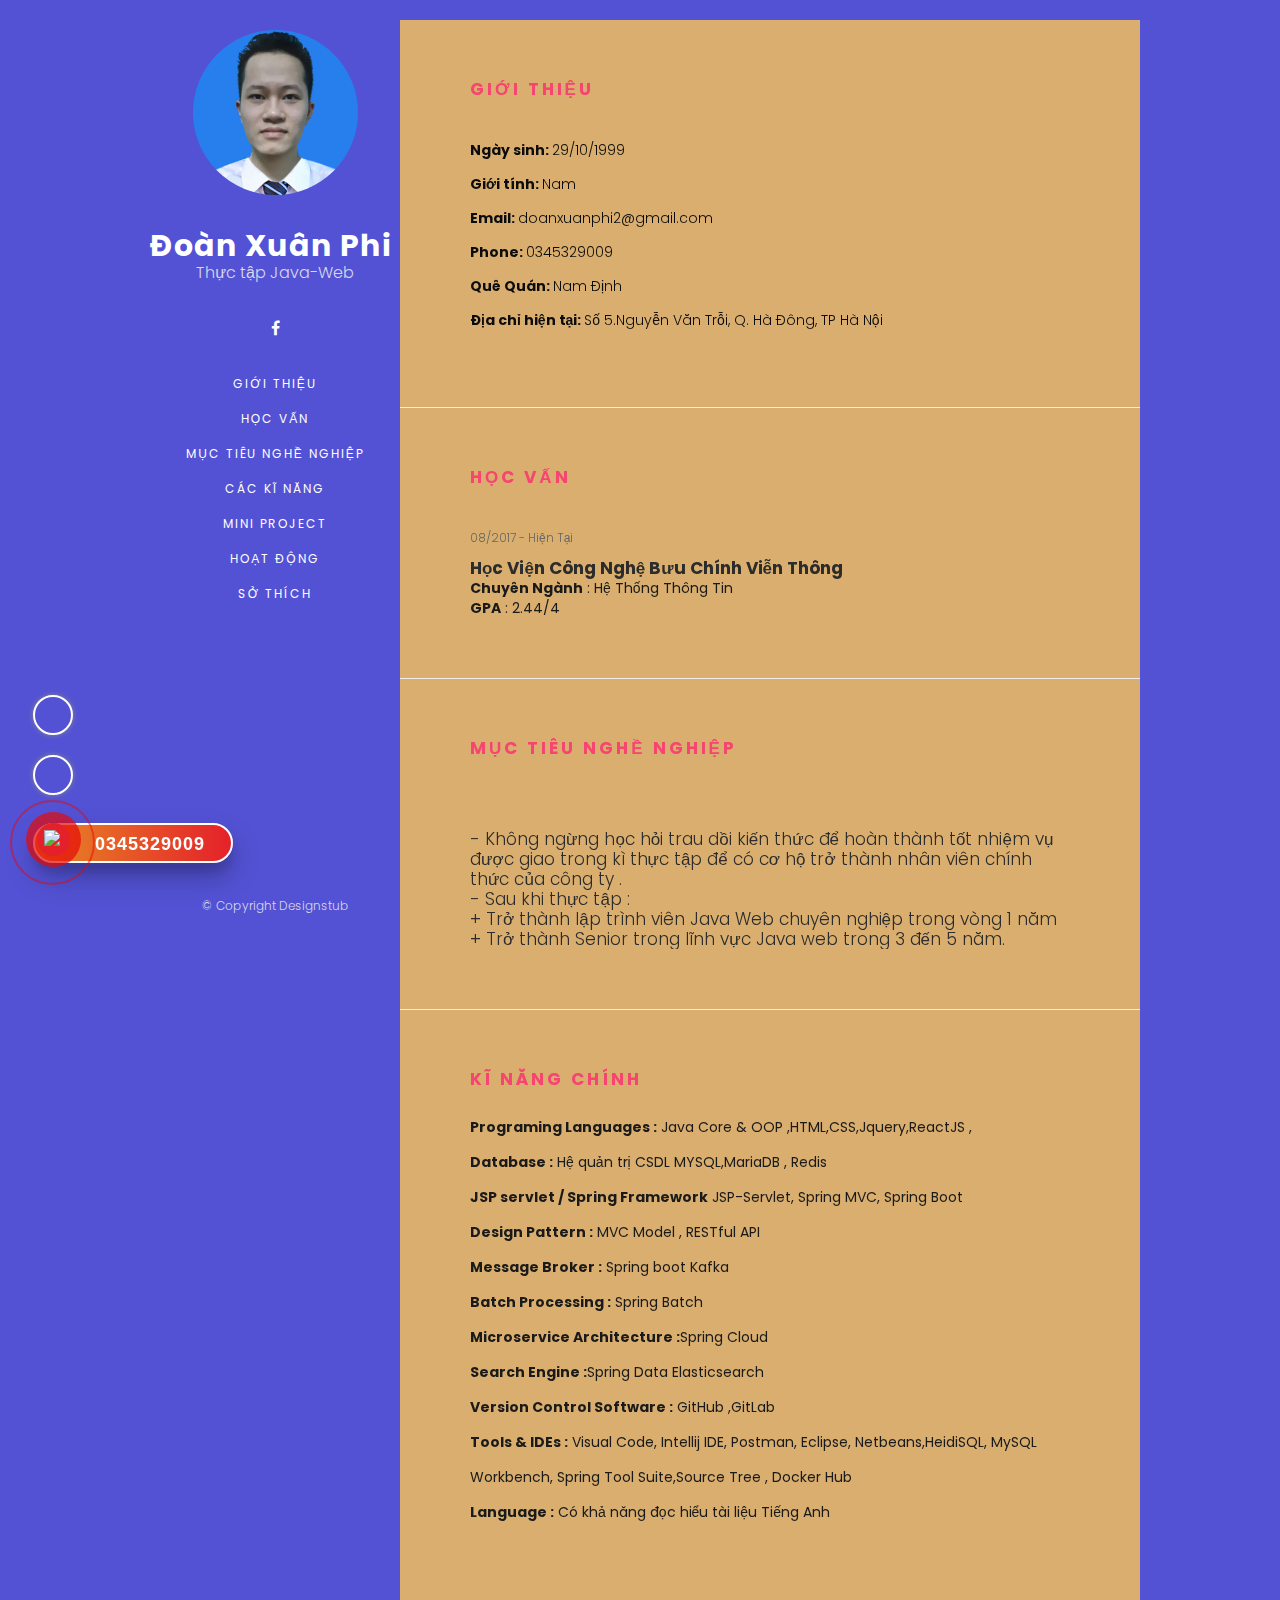
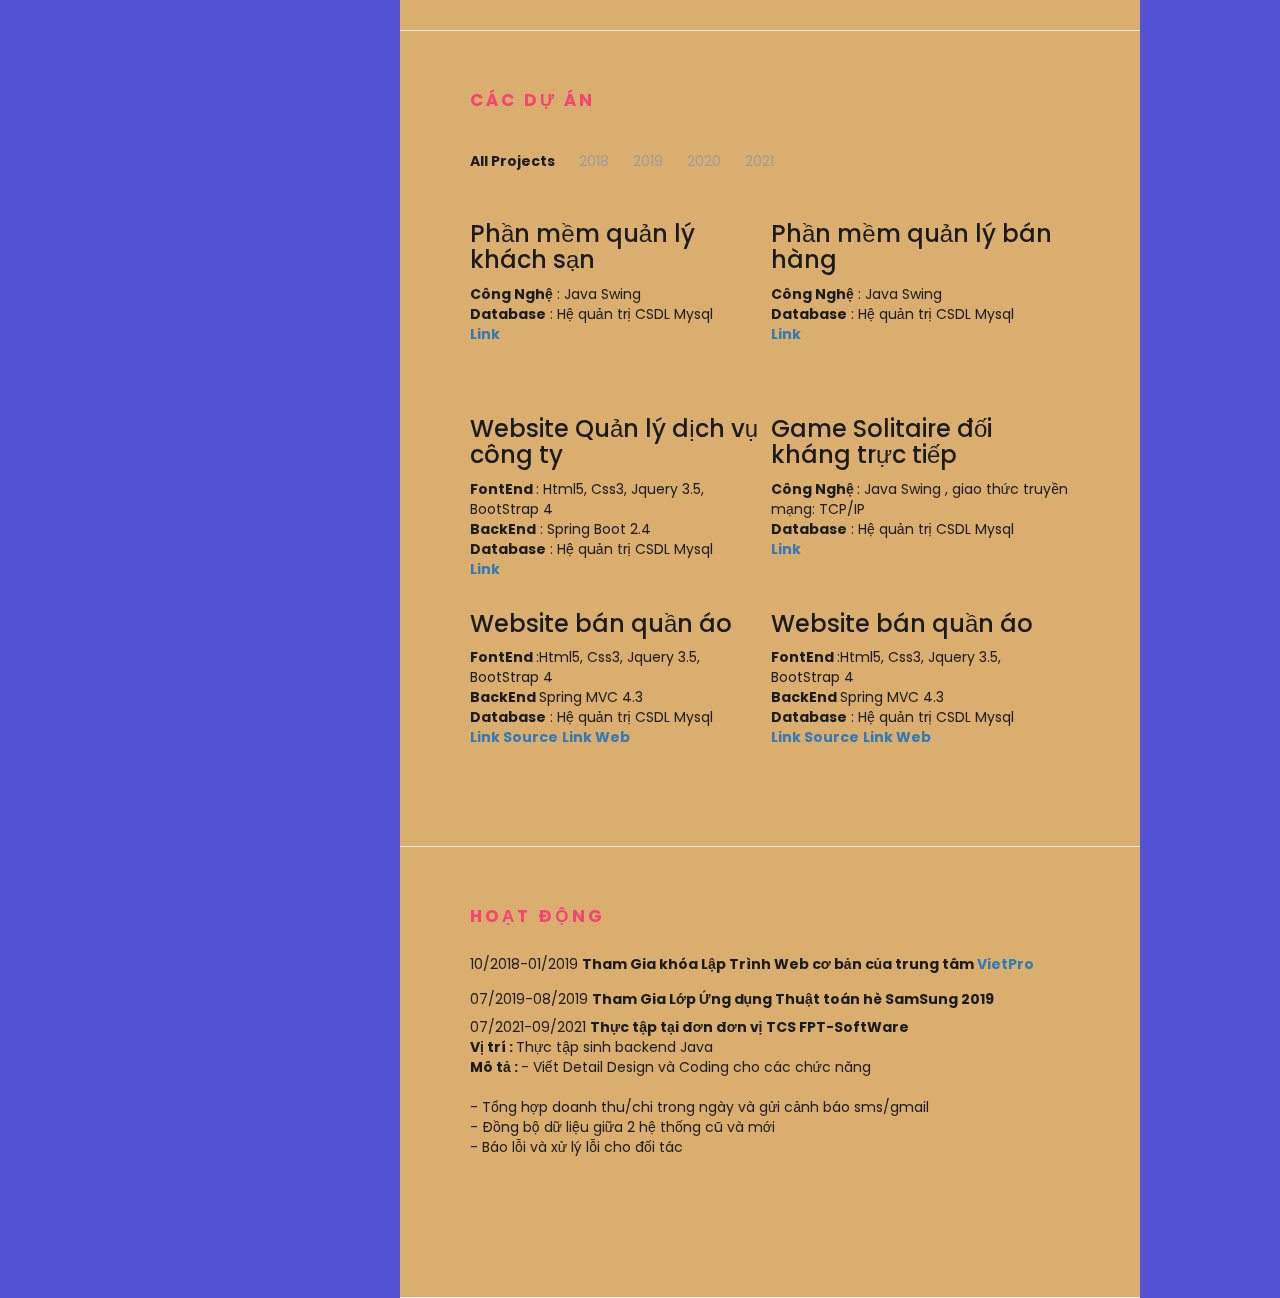
==== index.html @ a1283490 "update weight season" ====
<!DOCTYPE html>
<html lang="en-US">
<head>
	<meta http-equiv="Content-Type" content="text/html; charset=UTF-8">
	<title>Cv -Đoàn Xuân Phi</title>
	<meta name="description" content="Blvck - Personal vCard & Resume Template">
	<meta name="viewport" content="width=device-width, initial-scale=1, maximum-scale=1">

	<meta property="fb:app_id" content="2426291797400427" />


	<link rel="shortcut icon" type="image/x-icon" href="assets/images/favicon.png">

	<!-- STYLESHEETS -->
	<link rel="stylesheet" href="https://maxcdn.bootstrapcdn.com/bootstrap/4.0.0/css/bootstrap.min.css" integrity="sha384-Gn5384xqQ1aoWXA+058RXPxPg6fy4IWvTNh0E263XmFcJlSAwiGgFAW/dAiS6JXm" crossorigin="anonymous">
	<link rel="stylesheet" href="assets/bootstrap/css/bootstrap.min.css" type="text/css" media="all">
	<link rel="stylesheet" href="assets/css/owl.carousel.css" type="text/css" media="all">
	<link rel="stylesheet" href="assets/css/owl.theme.css" type="text/css" media="all">
	<link rel="stylesheet" href="assets/css/font-awesome.min.css" type="text/css" media="all">
	<link rel="stylesheet" href="assets/css/magnific-popup.css" type="text/css" media="all">
	<link rel="stylesheet" href="assets/css/style.css" type="text/css" media="all">


	

	<!-- GOOGLE FONTS -->
	<link href="https://fonts.googleapis.com/css?family=Poppins:400,500,600,700,800" rel="stylesheet">
	
<!-- Global site tag (gtag.js) - Google Analytics -->
<script async src="https://www.googletagmanager.com/gtag/js?id=G-ML5NJL0M3V"></script>
<script>
  window.dataLayer = window.dataLayer || [];
  function gtag(){dataLayer.push(arguments);}
  gtag('js', new Date());

  gtag('config', 'G-ML5NJL0M3V');
</script>


</head>
<body >
<!-- fb-cmt -->
<div id="fb-root"></div>
<script async defer crossorigin="anonymous" src="https://connect.facebook.net/vi_VN/sdk.js#xfbml=1&version=v10.0&appId=2426291797400427&autoLogAppEvents=1" nonce="NcSbQXA6"></script>

	<!-- Preloader -->
	<div class="preloader-outer">
		<div class="preloader">
			<div class="lines">
				<div class="line line-1"></div>
				<div class="line line-2"></div>
				<div class="line line-3"></div>
			</div>

			<div class="loading-text">- Loading...... -</div>
		</div>
	</div>
	<!-- Preloader end -->

	 <div id="particles-js" ></div> 
	<script src="https://res.cloudinary.com/dxfq3iotg/raw/upload/v1561436720/particles.js"></script>
		<script src="https://res.cloudinary.com/dxfq3iotg/raw/upload/v1561436735/app.js"></script>
		<!-- Main Wrapper -->
		<main  class="wrapper">
			
			<!-- Header -->
			<header class="header pull-left">

				<!-- Mobile menu -->
				<div class="mobile-bar visible-sm visible-xs">
					<div class="hamburger-menu">
						<div class="bar"></div>	
					</div>
				</div>
				<!-- Mobile menu end -->
				<a href="assets/images/anh34.jpg" class="work-image">
					<div class="avatar">
						<img id = "tooltip-1" title = "Click view Img " src="assets/images/anh34.jpg" alt="avatar">
					</div>
				</a>

				<div class="name">
					<h1>Đoàn Xuân Phi</h1>
					<span>Thực tập Java-Web</span>
				</div>

				<!-- Social Icons -->
				<div class="social-icons">
					<ul>
						<li><a href="https://www.facebook.com/profile.php?id=100004545765750"><i class="fa fa-facebook" aria-hidden="true" id = "tooltip-2" title = "Kết nối FaceBook "></i></a></li>
				<!-- <li><a href="#"><i class="fa fa-twitter" aria-hidden="true"></i></a></li>
				<li><a href="#"><i class="fa fa-dribbble" aria-hidden="true"></i></a></li>
				<li><a href="#"><i class="fa fa-behance" aria-hidden="true"></i></a></li>
				<li><a href="#"><i class="fa fa-flickr" aria-hidden="true"></i></a></li> -->
			</ul>
		</div>
		<!-- Social Icons end -->

		<!-- Navigation bar -->
		<nav class="main-nav">
			<ul class="navigation">
				
				<li><a href="#about">Giới Thiệu</a></li>
				<li><a href="#experience">Học Vấn</a></li>
				<li><a href="#education">Mục Tiêu Nghề Nghiệp</a></li>
				
				<li><a href="#skill">Các Kĩ năng</a></li>
				<li><a href="#works">Mini Project</a></li>
				<li><a href="#activity">Hoạt động</a></li>
				<li><a href="#favorite">Sở Thích</a></li>
				
			</ul>
		</nav>
		<!-- Navigation bar end -->

		<!-- Footer Copyright -->
		<div class="copyright">
			<span>© Copyright Designstub</span>
		</div>
		<!-- Footer Copyright end -->

	</header>
	<!-- Header end -->

	<!-- Main Content -->
	<div class="main-content pull-right">

		
		<!-- Section About -->
		<section id="about" class="about">

			<div class="section-header">
				<h2>Giới Thiệu</h2>
				<!-- <a href="#" class="resume-download" data-toggle="tooltip" data-placement="bottom" title="Download">
					<i class="fa fa-download" aria-hidden="true"> </i>  Download Resume
				</a> -->
			</div>

			<!-- Intro -->
			<div class="intro">
				
				<ul class="info">
					<li><strong>Ngày sinh: </strong> 29/10/1999</li>
					<li><strong>Giới tính: </strong> Nam</li>
					<li><strong>Email: </strong> doanxuanphi2@gmail.com</li>
					<li><strong>Phone: </strong>0345329009</li>
					<li><strong>Quê Quán: </strong>Nam Định</li>
					<li><strong>Địa chỉ hiện tại: </strong>Số 5.Nguyễn Văn Trỗi, Q. Hà Đông, TP Hà Nội</li>
				</ul>

				

			</div>
			
			<!-- Skills end -->
		</section>
		<!-- Section About end -->

		

		<!-- Section Resume -->
		<section id="experience" class="resume">
			
			<div class="section-header">
				<h2>Học Vấn</h2>
				
			</div>

			<div class="row">

				
				
				<div class="col-md-12 col-sm-12 col-xs-12">
					<div class="top-item resume-item">
						<p><span>08/2017 - Hiện Tại</span>
							<b>Học Viện Công Nghệ Bưu Chính Viễn Thông</b> 
						</p>
						<strong>Chuyên Ngành</strong>  : Hệ Thống Thông Tin
						<br>
						<strong>GPA</strong>  : 2.44/4
					</div>
				</div>
				
				

				
				
			</div>

		</section>
		<!-- Section Resume end -->
		
		
		
		<!-- Section Resume -->
		<section id="education" class="resume">
			
			<div class="section-header">
				<h2>MỤC TIÊU NGHỀ NGHIỆP</h2>
				
			</div>

			<div class="row">

				
				
				
				<div class="col-md-12 col-sm-12 col-xs-12 ">
					<div class="resume-item">
								<!-- <h2>Master Degree Of Design</h2>
									<span>JANUARY, 2001</span> -->
									<p>
										- Không ngừng học hỏi trau dồi kiến thức để hoàn thành tốt nhiệm vụ được giao trong kì thực tập để có cơ hộ trở thành nhân viên chính thức của công ty .<br>
										- Sau khi thực tập : <br>
										+ Trở thành lập trình viên Java Web chuyên nghiệp trong vòng 1 năm<br>
									+ Trở thành Senior trong lĩnh vực Java web trong 3 đến 5 năm.</p>
								</div>
							</div>
							
							

							<!-- Page 1 End -->

							
							

						</div>

					</section>
					<!-- Section Resume end -->
					
					<!-- SecTion Skill-->
					<!-- -->
					<section id="skill">
						<div class="section-header">
							<h2>Kĩ năng Chính </h2>
							<div class="ski">
								<strong>Programing Languages :</strong> Java Core & OOP ,HTML,CSS,Jquery,ReactJS , <br>
								<strong>Database :</strong> Hệ quản trị CSDL MYSQL,MariaDB , Redis <br>

								<strong>JSP servlet / Spring Framework</strong> JSP-Servlet, Spring MVC, Spring Boot   <br>
								<strong>Design Pattern :</strong>  MVC Model , RESTful API  <br>
								<strong>Message Broker :</strong>	Spring boot Kafka <br>
								<strong>Batch Processing :</strong>	Spring Batch <br>
								<strong>Microservice Architecture :</strong>Spring Cloud <br>
								<strong>Search Engine :</strong>Spring Data Elasticsearch  <br>
								<strong>Version Control Software :</strong>	GitHub ,GitLab <br>
								<strong> Tools & IDEs :</strong> Visual Code, Intellij IDE, Postman, Eclipse, Netbeans,HeidiSQL, MySQL Workbench, Spring Tool Suite,Source Tree , Docker Hub <br>
								
								<strong> Language :</strong> Có khả năng đọc hiểu tài liệu Tiếng Anh
							</div>
						</div>
						
					</section>
					
					<!-- end Section Skill -->


					<!-- Section Works -->
					<section id="works" class="works clearfix">
						
						<div class="section-header">
							<h2>Các dự án </h2>
						</div>

						<!-- Control -->
						<div class="control">
							<ul>
								<li class="active"><a class="filter" data-filter="all">All Projects</a></li>
								<li><a class="filter" data-filter="1">2018</a></li>
								<li><a class="filter" data-filter="2">2019</a></li>
								<li><a class="filter" data-filter="3">2020</a></li>
								<li><a class="filter" data-filter="4">2021</a></li>
							</ul>
						</div>

						<!-- Items Outer -->
					<div class="item-outer row clearfix" id="accordion">
							<div class="col-md-6 col-sm-6 col-xs-12 filtr-item" data-category="1" data-sort="value">
								<div class="item">
									
									<h3 data-toggle="collapse" data-target="#collapseOne" aria-expanded="true" aria-controls="collapseOne">Phần mềm quản lý khách sạn</h3>
									

									<div id="collapseOne" class="collapse show" aria-labelledby="headingOne" data-parent="#accordion">
										
										<div class="workDes">
											<strong> Công Nghệ</strong> : Java Swing <br>
											<strong>Database</strong> : Hệ quản trị CSDL Mysql <br>
											<strong><a href="https://github.com/xuanphi99/pmQuanLyKhachSan.git">Link</a></strong>
										</div>

									</div>
									

								</div>
							</div>
							
							<div class="col-md-6 col-sm-6 col-xs-12 filtr-item" data-category="2" data-sort="value">
								<div class="item">
									
									<h3 data-toggle="collapse" data-target="#collapseTwo" aria-expanded="true" aria-controls="collapseTwo">Phần mềm quản lý bán hàng</h3>
									
									<div id="collapseTwo" class="collapse show" aria-labelledby="headingTwo" data-parent="#accordion">
										
										<div class="workDes">
											<strong> Công Nghệ</strong> : Java Swing <br>
											<strong>Database</strong> : Hệ quản trị CSDL Mysql <br>
											<strong><a href="https://github.com/xuanphi99/PmQlyBanHang.git">Link</a></strong>
										</div>

									</div>	
									
								</div>
							</div>

							<div class="col-md-6 col-sm-6 col-xs-12 filtr-item" data-category="3" data-sort="value">
								<div class="item">
									
									<h3 data-toggle="collapse" data-target="#collapseThree" aria-expanded="true" aria-controls="collapseThree">Website Quản lý dịch vụ công ty</h3>
									
									<div id="collapseThree" class="collapse show" aria-labelledby="headingThree" data-parent="#accordion">
										
										<div class="workDes">
											<strong> FontEnd </strong> : Html5, Css3, Jquery 3.5, BootStrap 4 <br>
											<strong>BackEnd</strong> : Spring Boot 2.4 <br>
											<strong>Database</strong> : Hệ quản trị CSDL Mysql <br>

											<strong><a href="https://github.com/xuanphi99/quanLyDichVuCongTy.git">Link</a></strong>
										</div>

									</div>	



									
								</div>
							</div>

							
							
							<div class="col-md-6 col-sm-6 col-xs-12 filtr-item" data-category="2" data-sort="value">
								<div class="item">
									
									<h3 data-toggle="collapse" data-target="#collapseFour" aria-expanded="true" aria-controls="collapseFour">Game Solitaire đối kháng trực tiếp</h3>
									
									<div id="collapseFour" class="collapse show" aria-labelledby="headingFour" data-parent="#accordion">
										
										<div class="workDes">
											<strong> Công Nghệ </strong> : Java Swing , giao thức truyền mạng: TCP/IP <br>
											
											<strong>Database</strong> : Hệ quản trị CSDL Mysql <br>

											<strong><a href="https://github.com/xuanphi99/Game-Solitaire-use-TCP-IP-Protocol.git">Link</a></strong>
										</div>

									</div>	

								</div>
							</div>

							<div class="col-md-6 col-sm-6 col-xs-12 filtr-item" data-category="3" data-sort="value">
								<div class="item">
				
									<h3 data-toggle="collapse" data-target="#collapseFive" aria-expanded="true" aria-controls="collapseFive">Website bán quần áo</h2>
										

										<div id="collapseFive" class="collapse show" aria-labelledby="headingFive" data-parent="#accordion">
											
											<div class="workDes">
												<strong> FontEnd  </strong> :Html5, Css3, Jquery 3.5, BootStrap 4  <br>
												<strong> BackEnd   </strong> Spring MVC 4.3 <br>
												
												<strong>Database</strong> : Hệ quản trị CSDL Mysql <br>

												<strong><a href="https://github.com/xuanphi99/shopBanQuanAo.git">Link Source</a></strong>
												<strong><a href="https://shopmini-demo.herokuapp.com/">Link Web</a></strong>
											</div>

										</div>	

									</div>
								</div>


								<!-- Test -->			
								
							<div class="col-md-6 col-sm-6 col-xs-12 filtr-item" data-category="4" data-sort="value">
								<div class="item">
				
									<h3 data-toggle="collapse" data-target="#collapseFive" aria-expanded="true" aria-controls="collapseFive">Website bán quần áo</h2>
										

										<div id="collapseFive" class="collapse show" aria-labelledby="headingFive" data-parent="#accordion">
											
											<div class="workDes">
												<strong> FontEnd  </strong> :Html5, Css3, Jquery 3.5, BootStrap 4  <br>
												<strong> BackEnd   </strong> Spring MVC 4.3 <br>
												
												<strong>Database</strong> : Hệ quản trị CSDL Mysql <br>

												<strong><a href="https://github.com/xuanphi99/shopBanQuanAo.git">Link Source</a></strong>
												<strong><a href="https://shopmini-demo.herokuapp.com/">Link Web</a></strong>
											</div>

										</div>	

									</div>
								</div>		



					</div>		

							
						</section>
						<!-- Section Works end -->


						<!-- SecTion activity-->
						<!-- -->
						<section id="activity">
							<div class="section-header">
								<h2>Hoạt Động </h2> <br>
								<div class="ski">
									<span> 10/2018-01/2019</span> 
									<strong> Tham Gia khóa Lập Trình Web cơ bản của trung tâm <a href="https://vietpro.edu.vn/hoc-php-lap-trinh-php">VietPro</a>  </strong> <br>
									<span> 07/2019-08/2019</span> 
									<strong> Tham Gia Lớp Ứng dụng  Thuật toán hè SamSung 2019    </strong>
								</div>	
								<span> 07/2021-09/2021</span> 
								<strong> Thực tập tại đơn đơn vị TCS FPT-SoftWare   </strong> <br>
								<span>  <strong>Vị trí : </strong> Thực tập sinh backend Java</span> <br>
								<span> 
								 <strong>Mô tả : </strong>
								  - Viết Detail Design và Coding cho các chức năng <br> <br>	
								  - Tổng hợp doanh thu/chi trong ngày và gửi cảnh báo sms/gmail <br> 
								  - Đồng bộ dữ liệu giữa 2 hệ thống cũ và mới <br> 
								  - Báo lỗi và xử lý lỗi cho đối tác  <br> 
								   <br>
								</span> <br> 
								</div>
								
							</div>
							
						</section>
						
						<!-- end Section actity -->


						


						<!-- SecTion favorite-->
						<!-- -->
						<section id="favorite">
							<div class="section-header">
								<h2>Sở thích </h2> <br>
								<div class="ski">
									Chơi đá bóng <br>
									Chơi Cờ vua
									
								</div>
								<br>
								<div class="comment-fb ">
									<h2>Comment</h2>
								<!-- <div class="fb-like" data-href="https://xuanphi99.github.io/" data-width="300" data-layout="standard" data-action="recommend" data-size="large" data-share="true"></div> -->


								
							<div class="fb-comments" data-href="https://xuanphi99.github.io/" data-width="560" data-numposts="5"></div>



							</div>

<!-- 
							<div class="fb-dn">
								<h2>dang nhap</h2>
								<div class="fb-login-button" data-width="200" data-size="medium" data-button-type="login_with" data-layout="rounded" data-auto-logout-link="true" data-use-continue-as="true"></div>



							</div> -->

							</section>
							
							<!-- end Section favorite -->

							

					


						

					</div>
					<!-- Main Content end -->

					


					<div class="hotline-phone-ring-wrap">		
						<div class="hotline-phone-ring">
							<div class="hotline-phone-ring-circle"></div>
							<div class="hotline-phone-ring-circle-fill"></div>
							<div class="hotline-phone-ring-img-circle"> <a href="tel:0345329009" class="pps-btn-img"> <img src="https://netweb.vn/img/hotline/icon.png" alt="so dien thoai" width="50"> </a></div>
						</div>		
						<div class="hotline-bar"> 
							<a href="tel:0345329009"> <span class="text-hotline">0345329009</span> </a>
						</div>			 
						
					</div>



					<div class="float-icon-hotline">			
						<ul class ="left-icon hotline">
							<li class="hotline_float_icon"><a target="_blank" rel="nofollow" id="messengerButton" href="https://zalo.me/0345329009"><i class="fa fa-zalo animated infinite tada"></i><span>Zalo</span></a></li>
							<li class="hotline_float_icon"><a target="_blank" rel="nofollow" id="messengerButton" href="https://www.messenger.com/t/100004545765750"><i class="fa fa-messenger animated infinite tada"></i><span>Facebook</span></a></li>
						</ul>		
					</div>


				</main> 
				<!-- Main Wrapper end -->

				<div class="icon-scroll-top" >BackToTop</div>






				<!-- SCRIPTS -->

				<script src="https://code.jquery.com/jquery-3.2.1.slim.min.js" integrity="sha384-KJ3o2DKtIkvYIK3UENzmM7KCkRr/rE9/Qpg6aAZGJwFDMVNA/GpGFF93hXpG5KkN" crossorigin="anonymous"></script>
				<script src="https://cdnjs.cloudflare.com/ajax/libs/popper.js/1.12.9/umd/popper.min.js" integrity="sha384-ApNbgh9B+Y1QKtv3Rn7W3mgPxhU9K/ScQsAP7hUibX39j7fakFPskvXusvfa0b4Q" crossorigin="anonymous"></script>
				<script src="https://maxcdn.bootstrapcdn.com/bootstrap/4.0.0/js/bootstrap.min.js" integrity="sha384-JZR6Spejh4U02d8jOt6vLEHfe/JQGiRRSQQxSfFWpi1MquVdAyjUar5+76PVCmYl" crossorigin="anonymous"></script>
				


				<script type="text/javascript" src="assets/js/jquery-1.12.3.min.js"></script>
				<script type="text/javascript" src="assets/js/jquery.onepage-scroll.min.js"></script>
				<script type="text/javascript" src="assets/js/jquery.easing.min.js"></script>
				<script type="text/javascript" src="assets/js/jquery.backstretch.min.js"></script>
				<script type="text/javascript" src="assets/js/jquery.filterizr.js"></script>
				<script type="text/javascript" src="assets/js/jquery.magnific-popup.min.js"></script>
				<script type="text/javascript" src="assets/bootstrap/js/bootstrap.min.js"></script>
				<script type="text/javascript" src="assets/js/owl.carousel.min.js"></script>
				<script type="text/javascript" src="assets/js/custom.js"></script>
				<script type="text/javascript" src="assets/js/smoothscroll.min.js"></script>



			</body>
			</html>
---- assets/css/style.css ----
/*
Template Name: Blvck - Personal vCard & Resume Template
Version: 1.0
Author: PxlSolutions
Author URI: http://themeforest.net/user/pxlsolutions
Description: CV, Resume, vCard HTML Template

[TABLE OF CONTENTS]

01. Global Styles
02. Preloader
03. Layout
04. Header
05. Main Content
08. Section Resume
09. Section Works
10. Section Testimonials
11. Section Blog
12. Section Customers
13. Section Contact
14. Other Elements
15. Responsive
*/
/*-----------------------------------------------------------------*/
/*                      GLOBAL STYLES                              */
/*-----------------------------------------------------------------*/

@import url('https://fonts.googleapis.com/css2?family=Quicksand:wght@500&display=swap');
div#particles-js {
    width: 100%;
    height: 100%;
    background-size: cover;
    background-position: 50% 50%;
    background-repeat: no-repeat;
    position: fixed;
    overflow: hidden;
}


body {
    color: #1a1a1a;
    background-color: #5352d4;
    font-family: 'Poppins', sans-serif;
    overflow-x: hidden;
}

.icon-scroll-top {
    bottom: 0px;
    position: fixed;
    right: 0px;
    /* background: #8854cc; */
    width: 123px;
    color: wheat;
    font-weight: bold;
    font-size: 18px;
    margin-bottom: 20px;
    margin-right: 20px;
    padding: 10px;
    border-radius: 50%;
}

.icon-scroll-top:hover {
    color: #060606;
    cursor: pointer;
    font-weight: bold;
    background: transparent;
}

h1,h2,h3,h4,h5,h6 {
    font-family: 'Poppins', sans-serif;
}

h3.collapsed:hover {
    cursor: pointer;
    color: #e27d35e3;
}

img {
    max-width: 100%;
    height: auto;
}

ul {
    padding-left: 15px;
}

li {
    padding: 0 0 10px;
}

/*-----------------------------------------------------------------*/
/*                      PRELOADER                                  */
/*-----------------------------------------------------------------*/
.preloader-outer {
    position: fixed;
    top: 0;
    left: 0;
    height: 100%;
    width: 100%;
    background: #0C0C0C;
    z-index: 6;
    overflow: hidden;
}

.preloader {
    position: absolute;
    top: 50%;
    left: 50%;
    width: 80px;
    height: 60px;
    margin: -30px 0 0 -40px;
}

.preloader .lines {
    width: 80px;
    height: 40px;
    position: absolute;
}

.preloader .lines .line {
    width: 80px;
    height: 1px;
    background-color: #fff;
    position: absolute;
    clip: rect(0,0,20px,0);
}

.preloader .lines .line.line-1 {
    top: 0;
    animation: slide 2s ease 0.1s infinite;
}

.preloader .lines .line.line-2 {
    top: 15px;
    animation: slide 2s ease .25s infinite;
}

.preloader .lines .line.line-3 {
    top: 30px;
    animation: slide 2s ease .5s infinite;
}

.preloader .loading-text {
    position: absolute;
    top: 50px;
    text-align: center;
    width: 100%;
    color: #fff;
    font-size: 14px;
    font-family: 'Poppins', sans-serif;
    letter-spacing: 1px;
    line-height: 10px;
    height: 10px;
    text-transform: uppercase;
}

@keyframes slide {
    0% {
        clip: rect(0,0,20px,0);
    }

    30% {
        clip: rect(0,80px,20px,0);
    }

    50% {
        clip: rect(0,80px,20px,0);
    }

    80% {
        clip: rect(0,80px,20px,80px);
    }

    100% {
        clip: rect(0,80px,20px,80px);
    }
}

@keyframes fade {
    0% {
        opacity: 1;
    }

    50% {
        opacity: 0;
    }

    100% {
        opacity: 1;
    }
}

/*-----------------------------------------------------------------*/
/*                      LAYOUT                                     */
/*-----------------------------------------------------------------*/
.wrapper {
    width: 1000px;
    margin: 0 auto;
}

/*-----------------------------------------------------------------*/
/*                      HEADER                                     */
/*-----------------------------------------------------------------*/
.header {
    background: #5352d4;
    position: fixed;
    height: 100%;
    width: 260px;
    padding-left: 10px;
    padding-top: 10px;
    z-index: 5;
}

.header .avatar {
    overflow: hidden;
    width: 165px;
    height: 165px;
    margin: auto;
    -webkit-border-radius: 50%;
    -moz-border-radius: 50%;
    -ms-border-radius: 50%;
    border-radius: 50%;
}

.header .avatar img {
    width: 100%;
}

.header .name {
    margin: 34px 0;
}

.header .name h1 {
    font-family: 'Poppins', sans-serif;
    font-size: 30px;
    font-weight: 700;
    color: #FFF;
    letter-spacing: 1px;
    margin: 0 0 5px;
    margin: auto;
}

.header .name span {
    color: #d8d8e9;
    font-family: 'Poppins', sans-serif;
    font-size: 16px;
    text-align: center;
    display: block;
    font-weight: 300;
}
/* === Social Icons === */
.header .social-icons {
    margin: 0 0 34px;
    text-align: center;
}

.header .social-icons ul {
    list-style: none;
    margin: 0;
    padding: 0;
}

.header .social-icons ul li {
    display: inline-block;
    padding: 0 20px 0 0;
}

.header .social-icons ul li a {
    color: #FFF;
}

.header .social-icons ul li a i {
    font-size: 16px;
}

.header .social-icons ul li:last-child {
    padding-right: 0;
}
/* === Navigation === */
.header .main-nav ul {
    list-style: none;
    padding: 0;
    text-align: center;
    margin: 0;
}

.header .main-nav ul li {
    padding-bottom: 15px;
}

.header .main-nav ul li.current {
    color: #ff0000bf!important;
}

.header .main-nav ul li a {
    color: #fff;
    font-family: 'Poppins', sans-serif;
    font-size: 12px;
    font-weight: 400;
    letter-spacing: 2px;
    text-transform: uppercase;
    position: relative;
    -webkit-transition: all .3s ease-in-out;
    -moz-transition: all .3s ease-in-out;
    -o-transition: all .3s ease-in-out;
    transition: all .3s ease-in-out;
}

.header .main-nav ul li a:hover {
    color: #c72929d9!important;
    transition: 0.1s;
}

.header .main-nav ul li a:hover,.header .main-nav ul li a:focus {
    color: #FFF;
    text-decoration: none;
}



/* === Copyright === */
.header .copyright {
  position: absolute;
    bottom: 5px;
    left: 24%;
}

.header .copyright span {
    color: #d8d8e9;
    font-family: 'Poppins', sans-serif;
    font-size: 12px;
    font-weight: 300;
}

/* === Mobile Menu Bar === */
.header .mobile-bar {
    background: rgba(12,12,12,0.75);
    color: #FFF;
    height: 60px;
    right: -59px;
    position: absolute;
    width: 60px;
    z-index: 3;
}

.header .hamburger-menu {
    position: absolute;
    top: 0;
    left: 15px;
    bottom: 0;
    margin: auto;
    width: 30px;
    height: 55px;
    cursor: pointer;
}

.header .bar,.header .bar:after,.header .bar:before {
    width: 30px;
    height: 3px;
}

.header .bar {
    position: relative;
    transform: translateY(25px);
    background: #fff;
    transition: all 0 300ms;
}

.header .bar.animate {
    background: rgba(255,255,255,0);
}

.header .bar:before {
    content: "";
    position: absolute;
    left: 0;
    bottom: 10px;
    background: #fff;
    transition: bottom 300ms 300ms cubic-bezier(0.23,1,0.32,1),transform 300ms cubic-bezier(0.23,1,0.32,1);
}

.header .bar:after {
    content: "";
    position: absolute;
    left: 0;
    top: 10px;
    background: #fff;
    transition: top 300ms 300ms cubic-bezier(0.23,1,0.32,1),transform 300ms cubic-bezier(0.23,1,0.32,1);
}

.header .bar.animate:after {
    top: 0;
    transform: rotate(45deg);
    transition: top 300ms cubic-bezier(0.23,1,0.32,1),transform 300ms 300ms cubic-bezier(0.23,1,0.32,1);
}

.header .bar.animate:before {
    bottom: 0;
    transform: rotate(-45deg);
    transition: bottom 300ms cubic-bezier(0.23,1,0.32,1),transform 300ms 300ms cubic-bezier(0.23,1,0.32,1);
}

/*-----------------------------------------------------------------*/
/*                      MAIN CONTENT                               */
/*-----------------------------------------------------------------*/
.main-content {
    background: #ecbb60e0;
    width: 740px;
}

.main-content p {
    color: #2c2c2c;
    font-family: 'Poppins', sans-serif;
    font-size: 17px;
    font-weight: 300;
    line-height: 28px;
}

/* === Section Configure === */
.main-content section {
    padding: 60px 70px;
    position: relative;
    border-bottom: solid 1px #EEE;
}

/* === Section Header === */
.main-content section .section-header {
    margin-bottom: 40px;
    position: relative;
}

.main-content section .section-header h2 {
    color: #f74470;
    display: inline-block;
    font-family: 'Poppins', sans-serif;
    font-size: 17px;
    font-weight: 700;
    letter-spacing: 3px;
    margin: 0;
    text-transform: uppercase;
    position: relative;
    
}


/* === Section Header Light === */
.main-content section .section-header-light {
    margin-bottom: 60px;
    position: relative;
    z-index: 1;
}

.main-content section .section-header-light h2 {
    color: #FFF !important;
    display: inline-block;
    font-family: 'Poppins', sans-serif;
    font-size: 14px;
    font-weight: 400;
    margin: 0;
    text-transform: uppercase;
    padding-left: 20px;
    position: relative;
}

.main-content section .section-header-light h2:before {
    content: '';
    position: absolute;
    background: transparent;
    bottom: 10px;
    left: 0;
    height: 16px;
    width: 16px;
    border-left: solid 3px #FFF !important;
    border-top: solid 3px #FFF !important;
}

.main-content section .section-header-light h2:after {
    content: '';
    position: absolute;
    background: transparent;
    bottom: -10px;
    right: -17px;
    height: 16px;
    width: 16px;
    border-right: solid 3px #FFF !important;
    border-bottom: solid 3px #FFF !important;
}



/*-----------------------------------------------------------------*/
/*                      SECTION ABOUT                              */
/*-----------------------------------------------------------------*/
.about .intro ul.info {
    margin-top: 40px;
    padding: 0;
    list-style: none;
}

.about .intro ul.info li {
    
    padding: 7px 0;
    font-family: 'Poppins', sans-serif;
    font-weight: 300;
    color: #0C0C0C;
    font-size: 14px;
}



.about .intro ul.info li:first-child {
    padding-top: 0;
}

.about .intro p {
    margin: 0;
}

.about .skills .item {
    margin-top: 40px;
}

.about .skills .item .skill-info {
    margin-bottom: 30px;
}

.about .skills .item .skill-info h3 {
    font-family: 'Poppins', sans-serif;
    font-size: 14px;
    margin: 0;
}

.about .skills .item .skill-info span {
    font-family: 'Poppins', sans-serif;
    font-size: 12px;
    font-weight: 300;
    color: #9C9C9C;
}
.about .resume-download {
    display: block;
    position: absolute;
    right: 0;
    top: -12px;
    background: #5655da;
    font-family: 'Poppins', sans-serif;
    font-size: 12px;
    font-weight: 400;
    color: #FFF;
    padding: 5px 10px;
    border-radius: 3px;
}

/*-----------------------------------------------------------------*/
/*                      SECTION RESUME                             */
/*-----------------------------------------------------------------*/
.resume .top-item {
    margin-top: 0 !important;
}

.resume .resume-item {
    /* background: #FFF; */
    margin-top: 30px;
    max-height: auto;
    overflow: hidden;
}

.resume .resume-item h2 {
    font-size: 16px;
    font-weight: 700;
    margin: 0 0 10px;
}

.resume .resume-item span {
    color: #666;
    display: block;
    font-size: 12px;
    font-weight: 300;
    margin: 0 0 10px;
}

.resume .resume-item p {
    line-height: 20px;
    margin-bottom: 0;
}



/*-----------------------------------------------------------------*/
/*                      SECTION WORKS                              */
/*-----------------------------------------------------------------*/
.works .control {
    margin-bottom: 30px;
}

.works .control ul {
    list-style: none;
    margin: 0;
    padding: 0;
}

.works .control ul li {
    display: inline-block;
    padding: 0 20px 0 0;
}

li.active {
    font-weight: bold;
}

.works .control ul li a {
    color: #9E9E9E;
    cursor: pointer;
    font-family: 'Poppins', sans-serif;
    font-size: 14px;
}

.works .control ul li a:hover {
    color: #1a1a1a;
    text-decoration: none;
}

.works .control ul li.active a {
    color: #1a1a1a;
}

.works .control ul li:last-child {
    padding-right: 0;
}

.works .item-outer {
    list-style: none;
    margin: 0 -1px;
    overflow: hidden;
    padding: 0;
    -webkit-transition: all .3s ease-in-out;
    -moz-transition: all .3s ease-in-out;
    -o-transition: all .3s ease-in-out;
    transition: all .3s ease-in-out;
}

.works .item-outer .filtr-item {
    display: inline-block;
    padding: 0 1px;
}

.works .item-outer .item {
    margin-bottom: 2px;
    overflow: hidden;
    height: 193px;
    position: relative;
}
/* css hover titile img section work  */
.works .item-outer .item .title {
    color: #191415;
    position: absolute;
    top: 0;
    height: 100%;
    width: 100%;
    z-index: 2;
}

.works .item-outer .item .title:before {

    -ms-transform: translate(-45px,-45px);
    -webkit-transform: translate(-45px,-45px);
    transform: translate(-45px,-45px);
    -webkit-transition: all .3s ease-in-out;
    -moz-transition: all .3s ease-in-out;
    -o-transition: all .3s ease-in-out;
    transition: all .3s ease-in-out;
}

.works .item-outer .item .title:after {
    
  
    -ms-transform: translate(45px,45px);
    -webkit-transform: translate(45px,45px);
    transform: translate(45px,45px);
    -webkit-transition: all .3s ease-in-out;
    -moz-transition: all .3s ease-in-out;
    -o-transition: all .3s ease-in-out;
    transition: all .3s ease-in-out;
}

.works .item-outer .item .title .inner {
    text-align: center;
    top: calc(50% - 30px);
    width: 100%;
    position: absolute;
}

.works .item-outer .item .title h2 {
    font-size: 18px;
    font-weight: 400;
    letter-spacing: .04em;
    text-transform: uppercase;
    margin: 0 0 5px;
    -ms-transform: translateY(-200px);
    -webkit-transform: translateY(-200px);
    transform: translateY(-200px);
    -webkit-transition: all .3s ease-in-out;
    -moz-transition: all .3s ease-in-out;
    -o-transition: all .3s ease-in-out;
    transition: all .3s ease-in-out;
}

.works .item-outer .item .title span {
    color: #DDD;
    display: block;
    font-size: 12px;
    font-weight: 100;
    -ms-transform: translateY(220px);
    -webkit-transform: translateY(220px);
    transform: translateY(220px);
    -webkit-transition: all .3s ease-in-out;
    -moz-transition: all .3s ease-in-out;
    -o-transition: all .3s ease-in-out;
    transition: all .3s ease-in-out;
}

.works .item-outer .item img {
    max-width: 100%;
    height: auto;
    -ms-transform: scale(1);
    -webkit-transform: scale(1);
    transform: scale(1);
    -webkit-transition: all .3s ease-in-out;
    -moz-transition: all .3s ease-in-out;
    -o-transition: all .3s ease-in-out;
    transition: all .3s ease-in-out;
}

.works .item-outer .item .overlay {
    background: rgba(248,85,125,0.85);
    height: 100%;
    left: 0;
    opacity: 0;
    top: 0;
    position: absolute;
    width: 100%;
    z-index: 1;
    -webkit-transition: all .3s ease-in-out;
    -moz-transition: all .3s ease-in-out;
    -o-transition: all .3s ease-in-out;
    transition: all .3s ease-in-out;
}

.works .item-outer .item:hover h2 {
    -ms-transform: translateY(0px);
    -webkit-transform: translateY(0px);
    transform: translateY(0px);
}

.works .item-outer .item:hover span {
    -ms-transform: translateY(0px);
    -webkit-transform: translateY(0px);
    transform: translateY(0px);
}

.works .item-outer .item:hover .overlay {
    opacity: 1;
}

.works .item-outer .item:hover img {
    -ms-transform: scale(1.1);
    -webkit-transform: scale(1.1);
    transform: scale(1.1);
}

.works .item-outer .item:hover .title:before {
    -ms-transform: translate(0px);
    -webkit-transform: translate(0px);
    transform: translate(0px);
}

.works .item-outer .item:hover .title:after {
    -ms-transform: translate(-45px,-45px);
    -webkit-transform: translate(-45px,-45px);
    transform: translate(-45px,-45px);
}

.works .item-outer .mix {
    padding: 5px;
}

/*-----------------------------------------------------------------*/
/*                      SECTION TESTIMONIALS                       */
/*-----------------------------------------------------------------*/
.testimonials .item .thumb {
   
    width: 80px;
    height: 80px;
    overflow: hidden;
    -webkit-border-radius: 5px;
    -moz-border-radius: 5px;
    -ms-border-radius: 5px;
    border-radius: 5px;
}

.testimonials .item .text span.author {
    color: #B1B1B1;
    font-family: 'Poppins', sans-serif;
    font-size: 12px;
}

/*-----------------------------------------------------------------*/
/*                      SECTION BLOG                               */
/*-----------------------------------------------------------------*/
.blog .item {
    margin-bottom: 30px;
}

.blog .item .thumb {
    height: 180px;
    overflow: hidden;
}

.blog .item .thumb img {
    width: 100%;
    height: auto;
}

.blog .item .text h2 {
    font-size: 18px;
    font-weight: 400;
    margin: 0 0 15px;
}

.blog .item .text p {
    margin: 0 0 15px;
}

.blog .blog-single img {
    margin-bottom: 20px;
}

/* === Button === */
.btn-default {
    color: #FFF;
    background-color: #5655da;
    border: 0;
    border-radius: 0;
    font-size: 12px;
    font-weight: 300;
    padding: 8px 16px;
    border-radius: 3px;
    position: relative;
}



.btn-default:hover {
    color: #FFF;
    background-color: #5655da;
    border: 0;
}



/* === Progress Bar === */
.progress {
    height: 4px;
    margin-bottom: 20px;
    overflow: hidden;
    background-color: #E0E0E0;
    border-radius: 0;
    -webkit-box-shadow: none;
    box-shadow: none;
}

.progress-bar {
    float: left;
    width: 0;
    height: 100%;
    font-size: 12px;
    line-height: 1px;
    color: #fff;
    text-align: center;
    background-color: #f74470;
    -webkit-box-shadow: none;
    box-shadow: none;
    -webkit-transition: width .6s ease;
    -o-transition: width .6s ease;
    transition: width .6s ease;
}

/* === Form Control === */
.form-control {
    display: block;
    width: 100%;
    height: 50px;
    padding: 0;
    font-size: 14px;
    font-weight: 300;
    line-height: 1.6;
    color: #555;
    background-color: #fff;
    background-image: none;
    border-bottom: solid 1px #0C0C0C;
    border-top: 0;
    border-left: 0;
    border-right: 0;
    border-radius: 0;
    -webkit-box-shadow: none;
    box-shadow: none;
}

.form-control:focus {
    border-color: #C7C7C7;
    outline: 0;
    -webkit-box-shadow: none;
    box-shadow: none;
}

.form-group {
    margin-bottom: 25px;
}

/* === Owl Configure === */
.owl-theme .owl-controls .owl-page span {
    width: 10px;
    height: 10px;
    margin: 5px 3px;
    filter: Alpha(Opacity=20);
    opacity: .2;
    background: #f8557d;
}

.owl-theme .owl-controls {
    margin-top: 30px;
}

/*-----------------------------------------------------------------*/
/*                      RESPONSIVE                                  */
/*-----------------------------------------------------------------*/
@media only screen and (min-width: 480px) and (max-width: 767px) {
    *{}
    .works .item-outer .mix {
        width: 50%;
    }
}

@media only screen and (max-width: 991px) {
    .wrapper {
        width: 100%;
    }

    .header {
        -ms-transform: translateX(-260px);
        -webkit-transform: translateX(-260px);
        transform: translateX(-260px);
        -webkit-transition: all .3s ease-in-out;
        -moz-transition: all .3s ease-in-out;
        -o-transition: all .3s ease-in-out;
        transition: all .3s ease-in-out;
    }

    .pushed {
        -ms-transform: translateX(0);
        -webkit-transform: translateX(0);
        transform: translateX(0);
    }

    .main-content {
        width: 100%;
        -webkit-transition: all .3s ease-in-out;
        -moz-transition: all .3s ease-in-out;
        -o-transition: all .3s ease-in-out;
        transition: all .3s ease-in-out;
    }

    .main-pushed {
        -ms-transform: translateX(260px);
        -webkit-transform: translateX(260px);
        transform: translateX(260px);
    }
    .works .item-outer .item {
        height: 280px;
    }
}

@media only screen and (max-width: 767px) {
    .icon-scroll-top {
    padding: 11px;
    margin: 0px;
    border: none;
    background:none;
    font-weight: bold;
    font-size: 14px;
    border-radius: 0%;
    width: auto;
}
    .welcome {
        padding: 60px !important;
    }

    .welcome .quote {
        width: initial;
    }

    .facts .fact-item {
        margin-bottom: 20px;
    }

    .resume .resume-item {
        margin-top: 30px !important;
    }

    .blog .item .text {
        margin-top: 25px;
    }
}

@media only screen and (max-width: 480px) {
    .main-content section {
        padding: 60px 30px;
    }
}

@media only screen and (max-height: 600px) {
    .header .name {
        margin: 15px 0;
        text-align: center;
    }

    .header .main-nav ul li {
        padding-bottom: 10px;
    }

    .header .social-icons {
        margin: 0 0 15px;
    }

    .header .copyright {
        position: absolute;
    bottom: 5px;
        left: 24%;
    }
}

/*--------*/
.hotline-phone-ring-circle{width:85px;height:85px;top:10px;left:10px;position:absolute;background-color:transparent;border-radius:100%;border:2px solid #e60808;-webkit-animation:phonering-alo-circle-anim 1.2s infinite ease-in-out;animation:phonering-alo-circle-anim 1.2s infinite ease-in-out;transition:all .5s;-webkit-transform-origin:50% 50%;-ms-transform-origin:50% 50%;transform-origin:50% 50%;opacity:.5}
.hotline-phone-ring-circle-fill{width:55px;height:55px;top:22px;left:26px;position:absolute;background-color:rgba(230,8,8,.7);border-radius:100%;border:2px solid transparent;-webkit-animation:phonering-alo-circle-fill-anim 2.3s infinite ease-in-out;animation:phonering-alo-circle-fill-anim 2.3s infinite ease-in-out;transition:all .5s;-webkit-transform-origin:50% 50%;-ms-transform-origin:50% 50%;transform-origin:50% 50%}
.hotline-phone-ring-img-circle{background-color:#e4212a;width:33px;height:33px;top:33px;left:37px;position:absolute;background-size:20px;border-radius:100%;border:2px solid transparent;-webkit-animation:phonering-alo-circle-img-anim 1s infinite ease-in-out;animation:phonering-alo-circle-img-anim 1s infinite ease-in-out;-webkit-transform-origin:50% 50%;-ms-transform-origin:50% 50%;transform-origin:50% 50%;display:-webkit-box;display:-webkit-flex;display:-ms-flexbox;display:flex;align-items:center;justify-content:center}
.hotline-phone-ring-img-circle .pps-btn-img{display:-webkit-box;display:-webkit-flex;display:-ms-flexbox;display:flex}
.hotline-phone-ring-img-circle .pps-btn-img img{width:20px;height:20px}

.hotline-bar{position:absolute;background:#e88a25;background:-webkit-linear-gradient(left,#e88a25,#d40000);background:-o-linear-gradient(right,#e88a25,#d40000);background:-moz-linear-gradient(right,#e88a25,#d40000);background:linear-gradient(to right,#e88a25,#e4212a);height:40px;width:200px;line-height:40px;border-radius:3px;padding:0 10px;background-size:100%;cursor:pointer;transition:all .8s;-webkit-transition:all .8s;z-index:9;box-shadow:0 14px 28px rgba(0,0,0,.25),0 10px 10px rgba(0,0,0,.1);border-radius:50px !important;border:2px solid #fff;left:33px;bottom:37px}.hotline-bar>a{color:#fff;text-decoration:none;font-size:18px;font-weight:900;text-indent:50px;display:block;letter-spacing:1px;line-height:38px;font-family:Arial}.hotline-bar>a:hover,.hotline-bar>a:active{color:#fff}@-webkit-keyframes phonering-alo-circle-anim{0%{-webkit-transform:rotate(0) scale(.5) skew(1deg);-webkit-opacity:.1}30%{-webkit-transform:rotate(0) scale(.7) skew(1deg);-webkit-opacity:.5}100%{-webkit-transform:rotate(0) scale(1) skew(1deg);-webkit-opacity:.1}}@-webkit-keyframes phonering-alo-circle-fill-anim{0%{-webkit-transform:rotate(0) scale(.7) skew(1deg);opacity:.6}50%{-webkit-transform:rotate(0) scale(1) skew(1deg);opacity:.6}100%{-webkit-transform:rotate(0) scale(.7) skew(1deg);opacity:.6}}@-webkit-keyframes phonering-alo-circle-img-anim{0%{-webkit-transform:rotate(0) scale(1) skew(1deg)}10%{-webkit-transform:rotate(-25deg) scale(1) skew(1deg)}20%{-webkit-transform:rotate(25deg) scale(1) skew(1deg)}30%{-webkit-transform:rotate(-25deg) scale(1) skew(1deg)}40%{-webkit-transform:rotate(25deg) scale(1) skew(1deg)}50%{-webkit-transform:rotate(0) scale(1) skew(1deg)}100%{-webkit-transform:rotate(0) scale(1) skew(1deg)}}@media (max-width:768px){.hotline-bar{display:none}}

.hotline-phone-ring-img-circle .pps-btn-img img {
    width: 20px;
    height: 20px;
}
img {
    border: none;
}


.hotline-phone-ring-wrap {
    position: fixed !important;
    bottom: 0;
    left: 0;
    z-index: 1111111;
}

.hotline-phone-ring {
    position: relative;
    visibility: visible;
    background-color: transparent;
    width: 110px;
    height: 110px;
    cursor: pointer;
    z-index: 11;
    -webkit-backface-visibility: hidden;
    -webkit-transform: translateZ(0);
    transition: visibility .5s;
    left: 0;
    bottom: 0;
    display: block;
}


.float-icon-hotline {
    display: block;
    width: 40px;
    position: fixed;
    bottom: 85px;
    left: 33px;
    z-index: 999999;
}
    

.float-icon-hotline ul {
    display: block;
    width: 100%;
    padding-left: 0;
    margin-bottom: 0;
}
.float-icon-hotline ul li {
    display: block;
    width: 100%;
    position: relative;
    margin-bottom: 10px;
    cursor: pointer;
}
.float-icon-hotline ul li a#messengerButton {
    padding: 0px !important;
    background: transparent !important;
    border: 0px !important;
}
@media only screen and (min-width: 960px)
{
    .float-icon-hotline ul li .fa {
        background-size: contain !important;
    }
}
.float-icon-hotline ul li .fa-phone {
    background-color: #ed1c24;
}
.float-icon-hotline ul li .fa {
    background-color: #ed1c24;
    display: block;
    width: 40px;
    height: 40px;
    text-align: center;
    line-height: 36px;
    -moz-box-shadow: 0 0 5px #888;
    -webkit-box-shadow: 0 0 5px#888;
    box-shadow: 0 0 5px #888;
    color: #fff;
    font-weight: 700;
    border-radius: 50%;
    position: relative;
    z-index: 2;
    border: 2px solid #fff;
}
.animated.infinite {
    animation-iteration-count: infinite;
}
.animated {
    animation-duration: 1s;
    animation-fill-mode: both;
}
.tada {
    animation-name: tada;
}
.fa {
    display: inline-block;
    font: normal normal normal 14px/1 FontAwesome;
    font-size: inherit;
    text-rendering: auto;
    -webkit-font-smoothing: antialiased;
    -moz-osx-font-smoothing: grayscale;
}

i.fa.fa-facebook:hover {
    color: #3030c5;
}
.float-icon-hotline ul li span {
    display: inline-block;
    padding: 0;
    background-color: #ff6a00;
    color: #fff;
    border: 2px solid #fff;
    border-radius: 20px;
    height: 40px;
    line-height: 36px;
    position: absolute;
    top: 0;
    left: 15px;
    z-index: 0;
    width: 0;
    overflow: hidden;
    -webkit-transition: all 1s;
    transition: all 1s;
    background-color: #ff6a00;
    -moz-box-shadow: 0 0 5px #888;
    -webkit-box-shadow: 0 0 5px#888;
    box-shadow: 0 0 5px #888;
    font-weight: 400;
    white-space: nowrap;
    opacity: 0;
}

ul.left-icon.hotline {
    margin-left: 0px !important;
}


.float-icon-hotline ul li .fa-zalo {
    background: url(https://netweb.vn/img/hotline/zalo.png) center center no-repeat;
}
.float-icon-hotline ul li .fa-zalo:hover {
    background: #ef0303 url(https://netweb.vn/img/hotline/zalo.png) center center no-repeat;opacity:.5;
}
.float-icon-hotline ul li .fa-messenger {
    background:  url(https://netweb.vn/img/hotline/fb.png) center center no-repeat;
}
.float-icon-hotline ul li .fa-messenger:hover {
    background: #168efb url(https://netweb.vn/img/hotline/fb.png) center center no-repeat;opacity:.5;
}
.ski {
    line-height: 35px;
    padding-top: 20px;
}
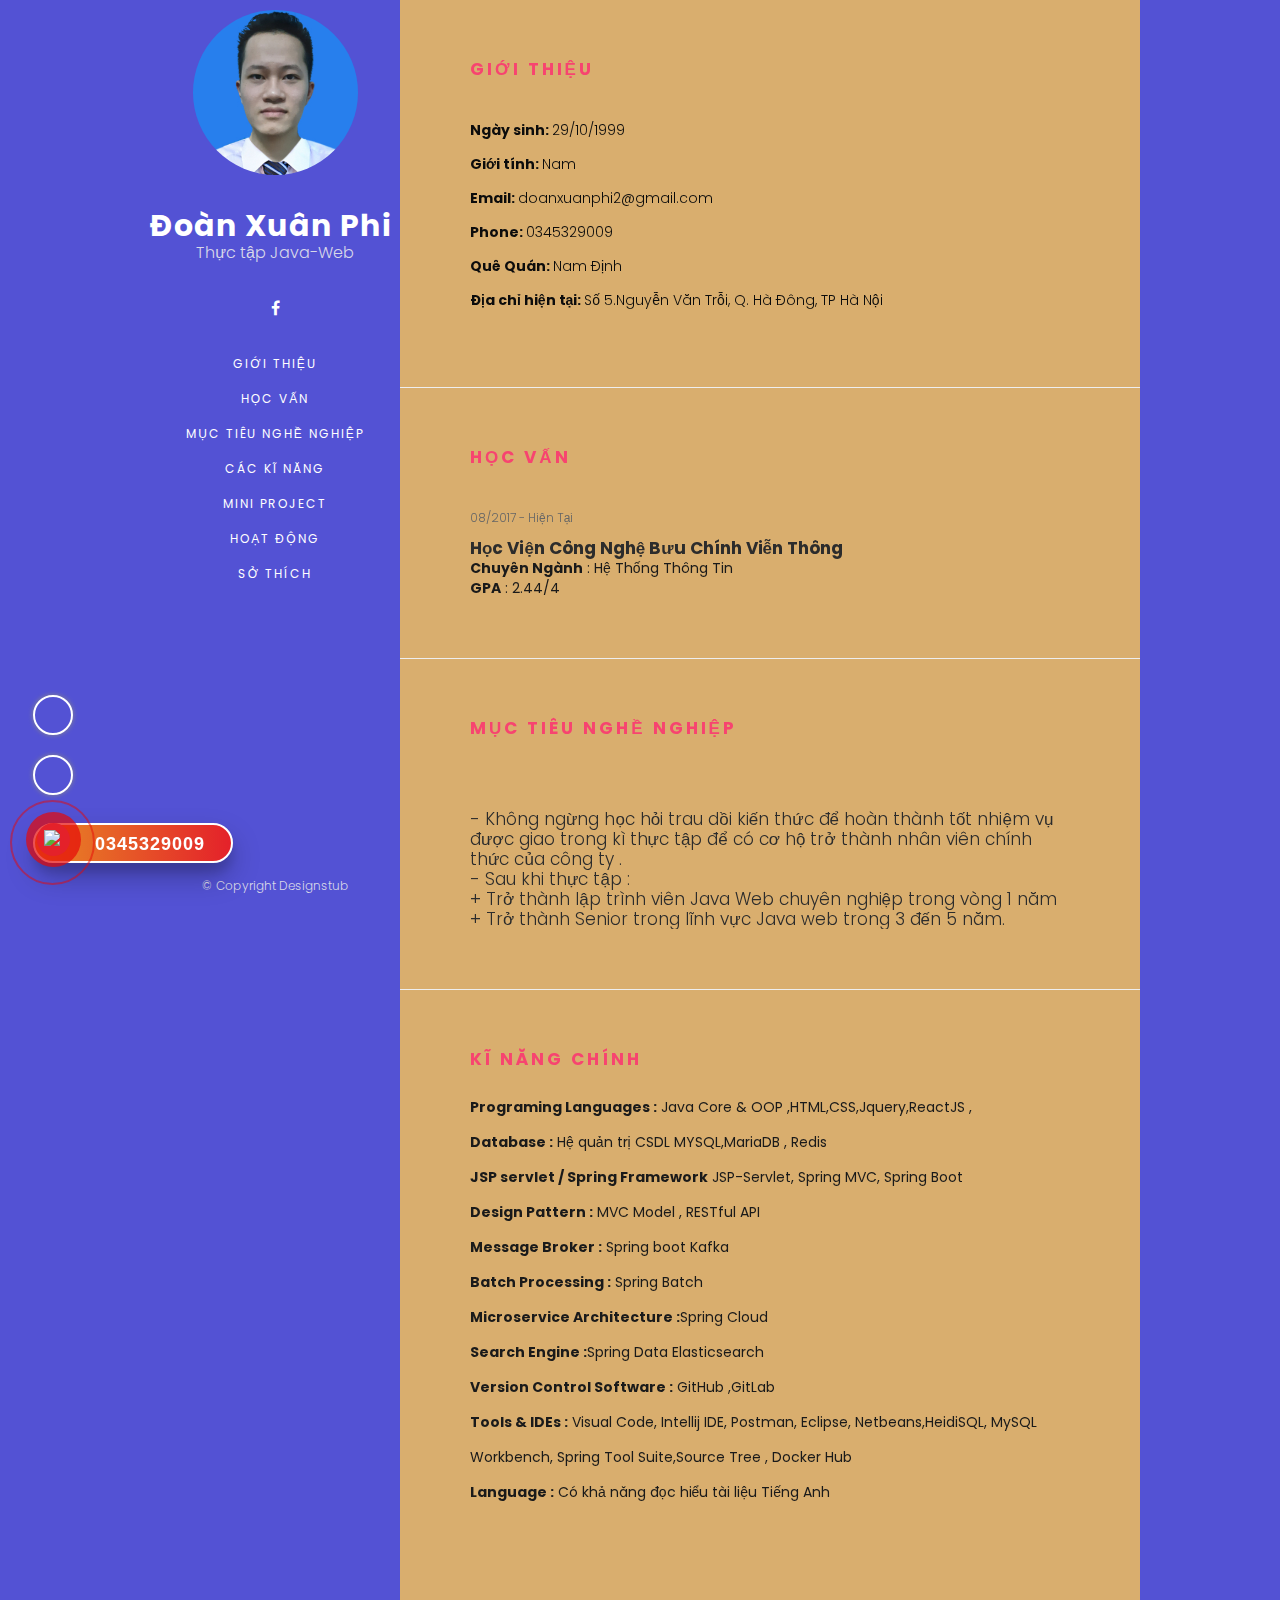
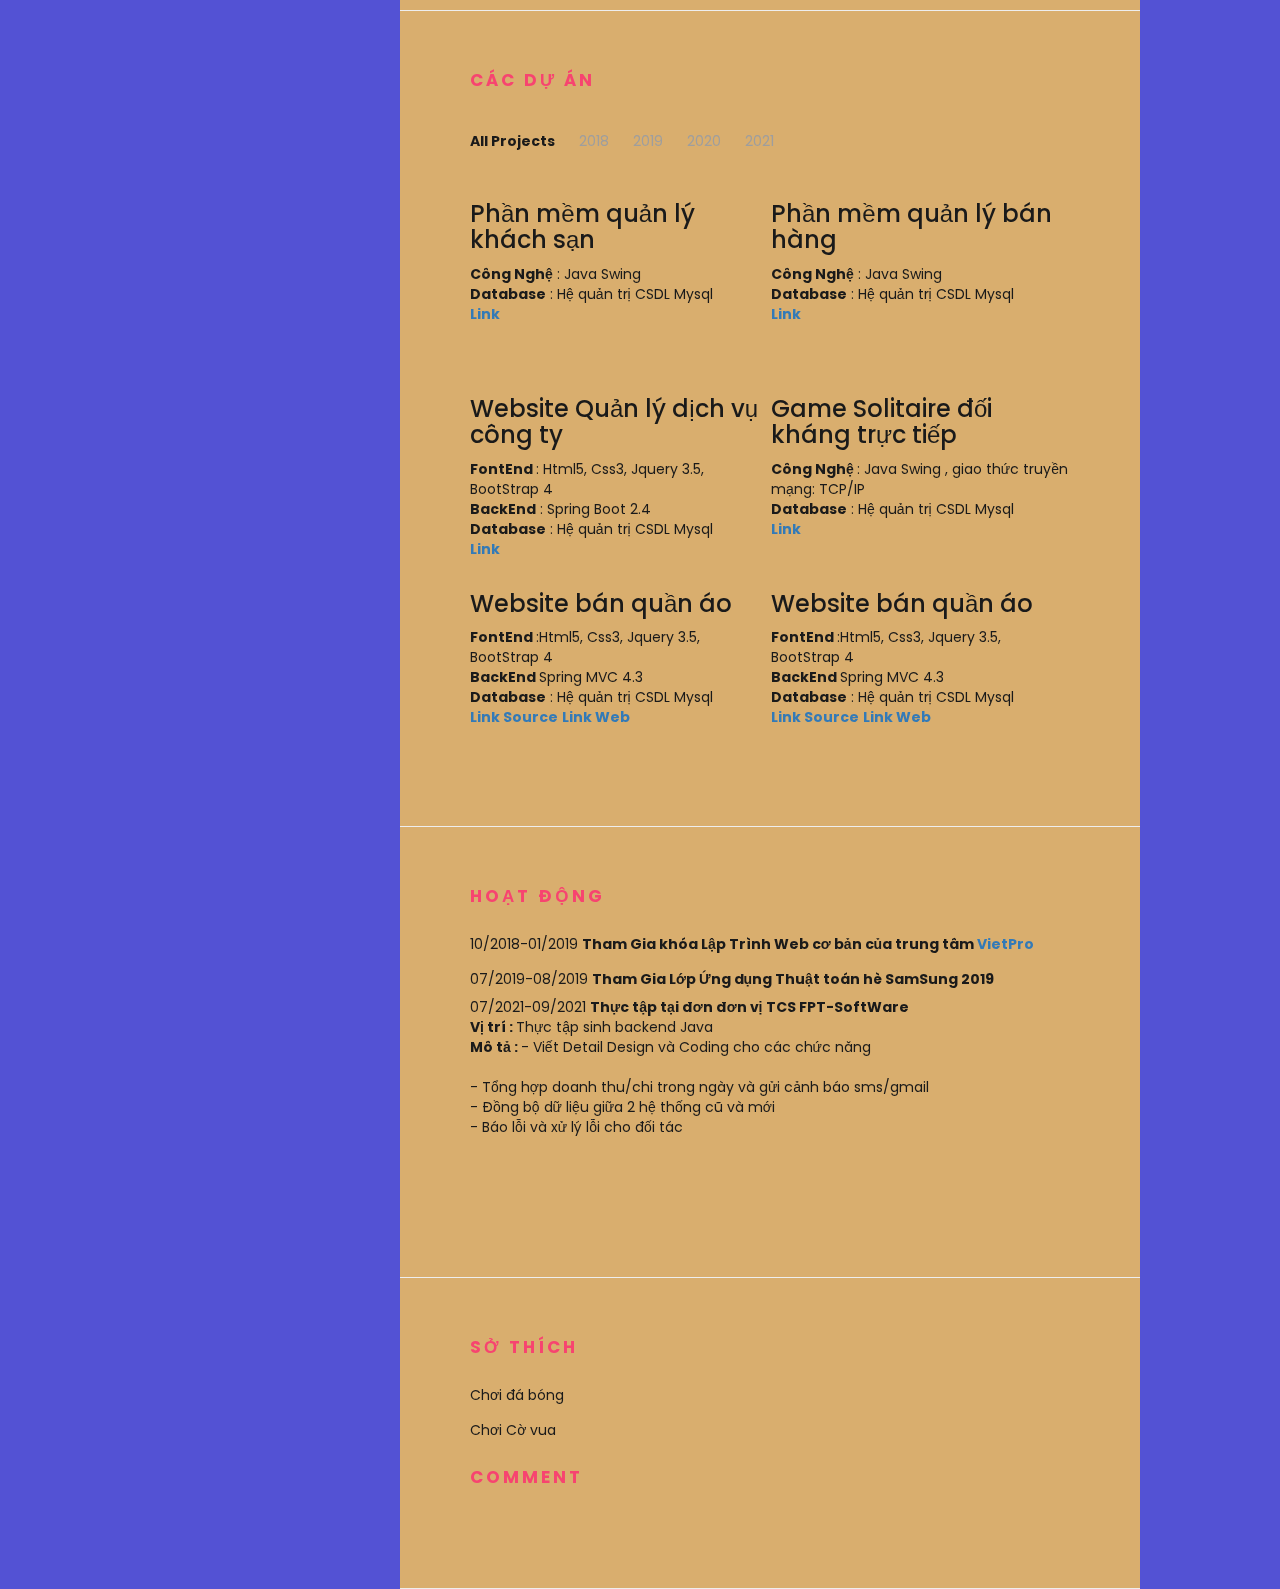
==== commit 6b3b4a6a: "update favorite sestion" ====
--- a/index.html
+++ b/index.html
@@ -131,9 +131,7 @@
 
 			<div class="section-header">
 				<h2>Giới Thiệu</h2>
-				<!-- <a href="#" class="resume-download" data-toggle="tooltip" data-placement="bottom" title="Download">
-					<i class="fa fa-download" aria-hidden="true"> </i>  Download Resume
-				</a> -->
+
 			</div>
 
 			<!-- Intro -->
@@ -407,8 +405,6 @@
 
 									</div>
 								</div>		
-
-
 
 					</div>		
 
@@ -441,7 +437,7 @@
 								</span> <br> 
 								</div>
 								
-							</div>
+						
 							
 						</section>
 						
@@ -453,49 +449,39 @@
 
 						<!-- SecTion favorite-->
 						<!-- -->
-						<section id="favorite">
-							<div class="section-header">
-								<h2>Sở thích </h2> <br>
-								<div class="ski">
-									Chơi đá bóng <br>
-									Chơi Cờ vua
-									
-								</div>
+				<section id="favorite">
+					<div class="section-header">
+
+						<h2>Sở thích </h2> <br>
+
+						<div class="ski">
+							Chơi đá bóng <br>
+							Chơi Cờ vua
+									
+						</div>
 								<br>
-								<div class="comment-fb ">
+						<div class="comment-fb ">
 									<h2>Comment</h2>
 								<!-- <div class="fb-like" data-href="https://xuanphi99.github.io/" data-width="300" data-layout="standard" data-action="recommend" data-size="large" data-share="true"></div> -->
 
 
 								
-							<div class="fb-comments" data-href="https://xuanphi99.github.io/" data-width="560" data-numposts="5"></div>
-
-
-
-							</div>
-
-<!-- 
-							<div class="fb-dn">
-								<h2>dang nhap</h2>
-								<div class="fb-login-button" data-width="200" data-size="medium" data-button-type="login_with" data-layout="rounded" data-auto-logout-link="true" data-use-continue-as="true"></div>
-
-
-
-							</div> -->
-
-							</section>
+							<div class="fb-comments" data-href="https://xuanphi99.github.io/" data-width="560" data-numposts="5">
+								
+							</div>
+
+
+
+						</div>
+					</div>
+
+
+				</section>
 							
 							<!-- end Section favorite -->
 
-							
-
-					
-
-
-						
-
-					</div>
-					<!-- Main Content end -->
+	</div>
+	<!-- Main Content end -->
 
 					
 
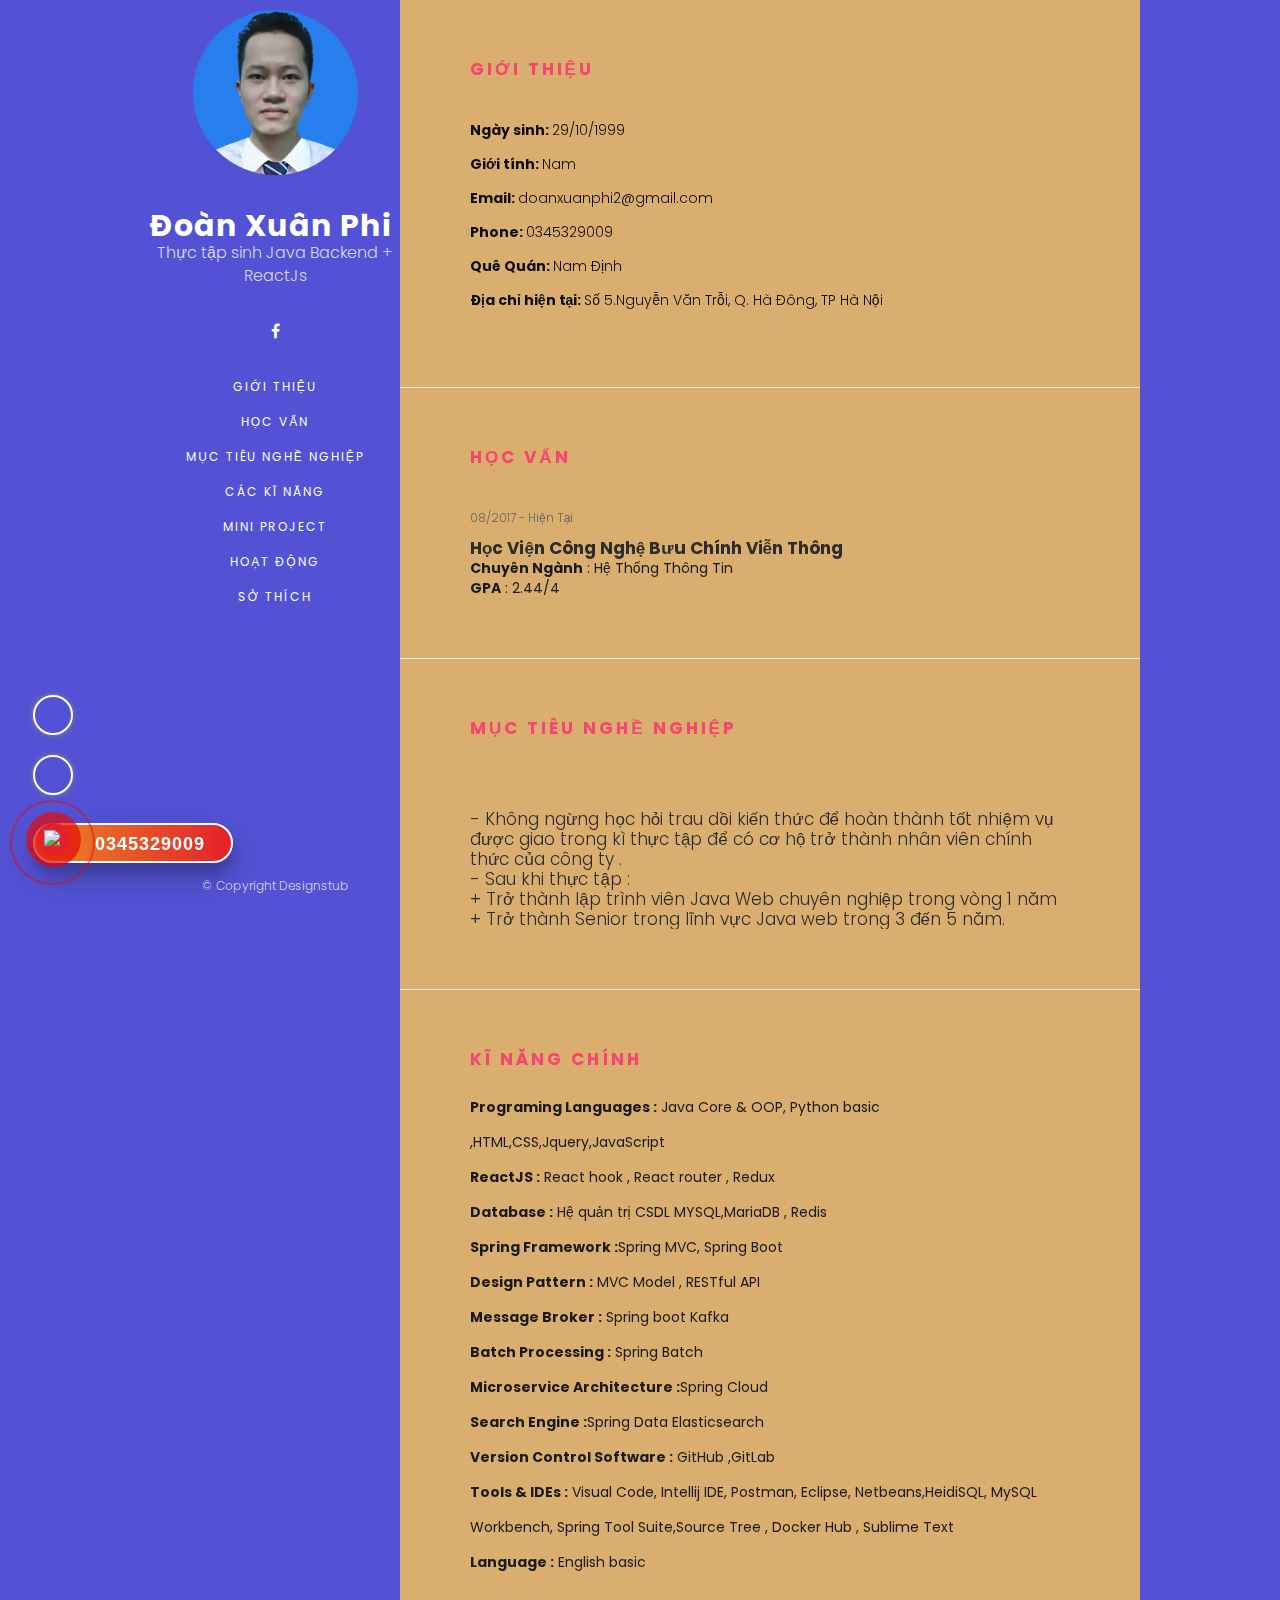
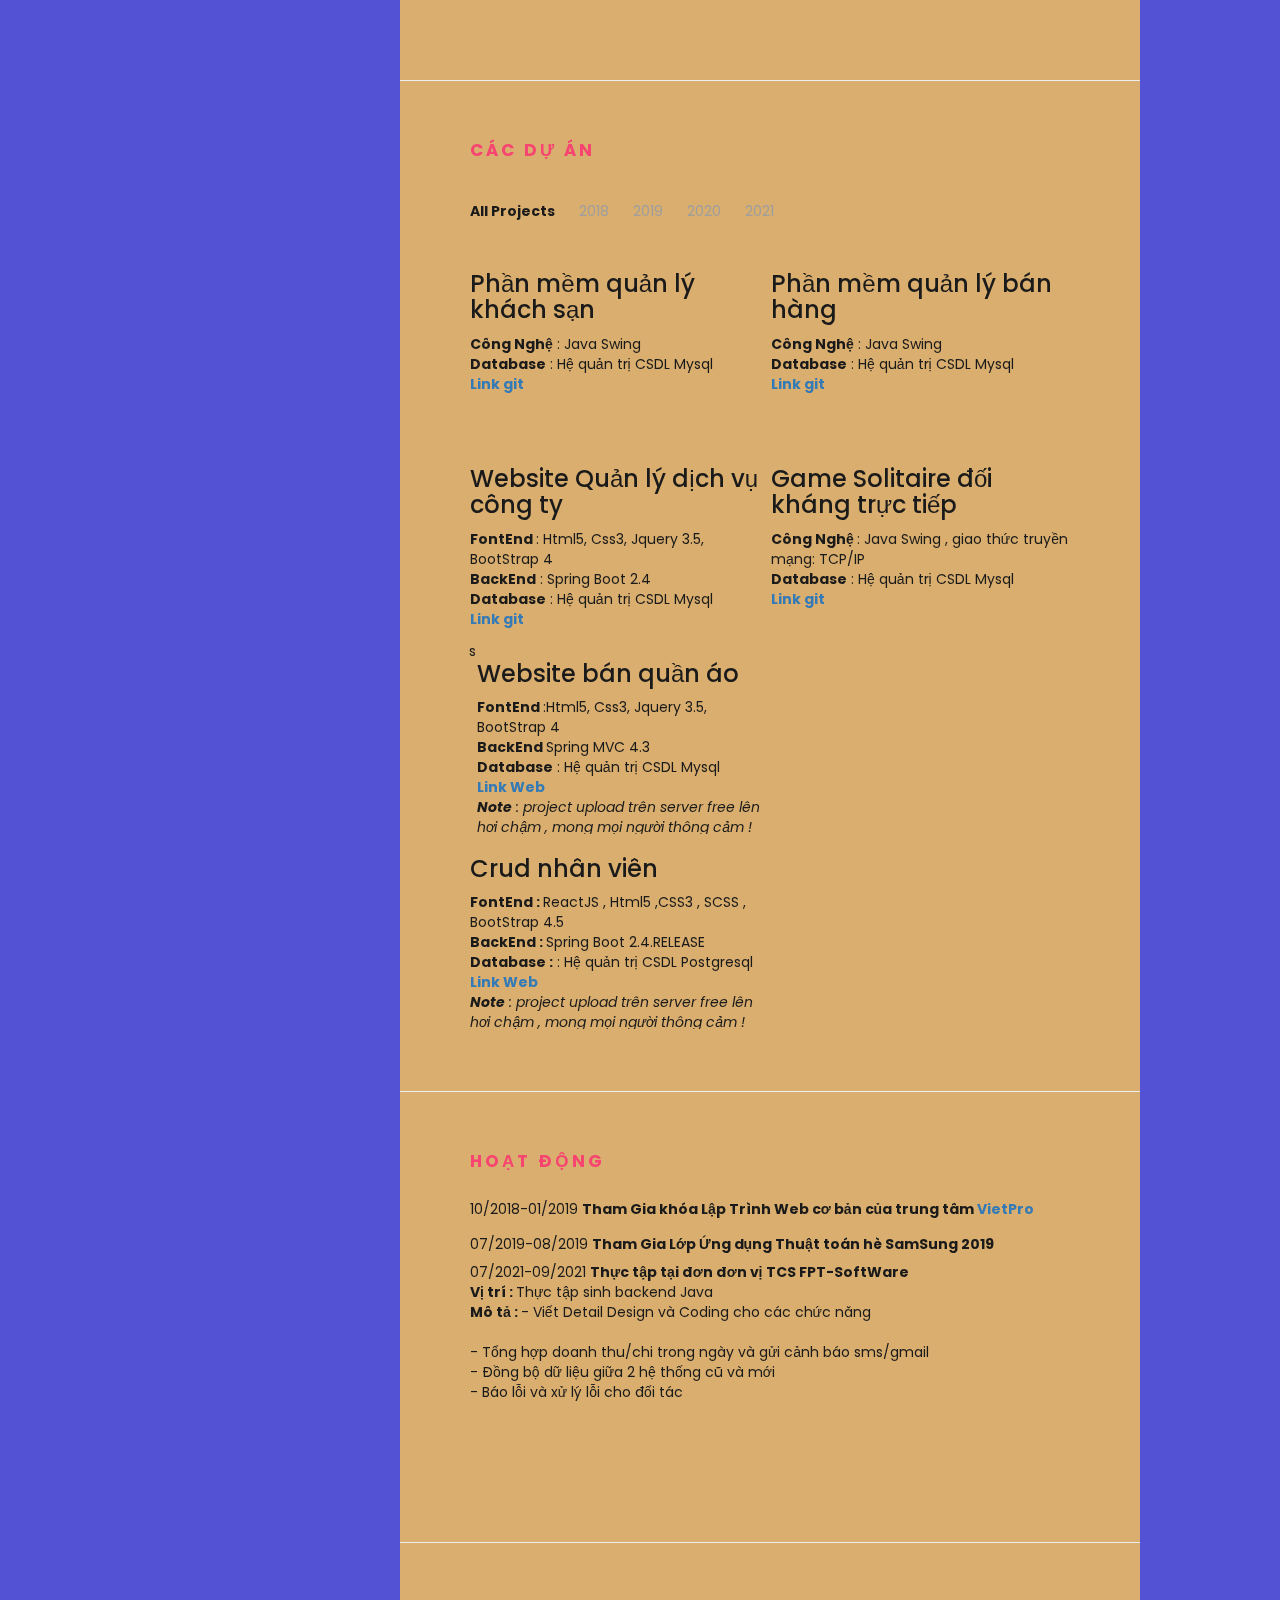
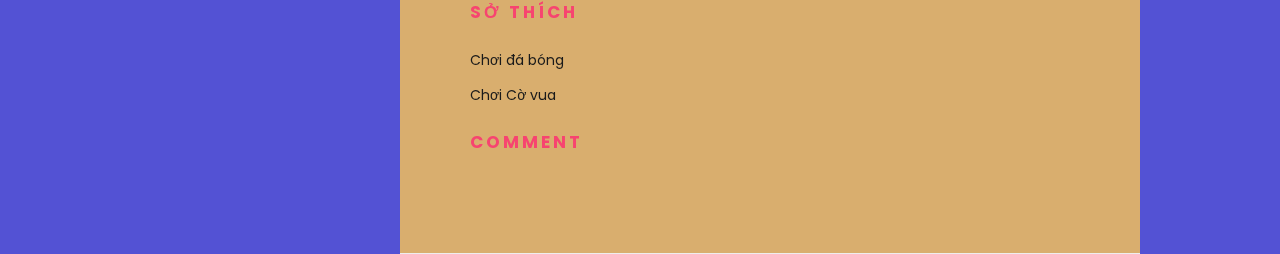
==== commit 74147e6b: "add project react + spring boot" ====
--- a/index.html
+++ b/index.html
@@ -81,7 +81,7 @@
 
 				<div class="name">
 					<h1>Đoàn Xuân Phi</h1>
-					<span>Thực tập Java-Web</span>
+					<span>Thực tập sinh Java Backend + ReactJs</span>
 				</div>
 
 				<!-- Social Icons -->
@@ -233,19 +233,20 @@
 						<div class="section-header">
 							<h2>Kĩ năng Chính </h2>
 							<div class="ski">
-								<strong>Programing Languages :</strong> Java Core & OOP ,HTML,CSS,Jquery,ReactJS , <br>
+								<strong>Programing Languages :</strong> Java Core & OOP, Python basic ,HTML,CSS,Jquery,JavaScript <br>
+								<strong>ReactJS :</strong> React hook , React router , Redux <br>
 								<strong>Database :</strong> Hệ quản trị CSDL MYSQL,MariaDB , Redis <br>
 
-								<strong>JSP servlet / Spring Framework</strong> JSP-Servlet, Spring MVC, Spring Boot   <br>
+								<strong>Spring Framework :</strong>Spring MVC, Spring Boot   <br>
 								<strong>Design Pattern :</strong>  MVC Model , RESTful API  <br>
 								<strong>Message Broker :</strong>	Spring boot Kafka <br>
 								<strong>Batch Processing :</strong>	Spring Batch <br>
 								<strong>Microservice Architecture :</strong>Spring Cloud <br>
 								<strong>Search Engine :</strong>Spring Data Elasticsearch  <br>
 								<strong>Version Control Software :</strong>	GitHub ,GitLab <br>
-								<strong> Tools & IDEs :</strong> Visual Code, Intellij IDE, Postman, Eclipse, Netbeans,HeidiSQL, MySQL Workbench, Spring Tool Suite,Source Tree , Docker Hub <br>
+								<strong> Tools & IDEs :</strong> Visual Code, Intellij IDE, Postman, Eclipse, Netbeans,HeidiSQL, MySQL Workbench, Spring Tool Suite,Source Tree , Docker Hub , Sublime Text <br>
 								
-								<strong> Language :</strong> Có khả năng đọc hiểu tài liệu Tiếng Anh
+								<strong> Language :</strong> English basic
 							</div>
 						</div>
 						
@@ -277,7 +278,7 @@
 							<div class="col-md-6 col-sm-6 col-xs-12 filtr-item" data-category="1" data-sort="value">
 								<div class="item">
 									
-									<h3 data-toggle="collapse" data-target="#collapseOne" aria-expanded="true" aria-controls="collapseOne">Phần mềm quản lý khách sạn</h3>
+									<h3 data-toggle="" data-target="#collapseOne" aria-expanded="true" aria-controls="collapseOne">Phần mềm quản lý khách sạn</h3>
 									
 
 									<div id="collapseOne" class="collapse show" aria-labelledby="headingOne" data-parent="#accordion">
@@ -285,7 +286,7 @@
 										<div class="workDes">
 											<strong> Công Nghệ</strong> : Java Swing <br>
 											<strong>Database</strong> : Hệ quản trị CSDL Mysql <br>
-											<strong><a href="https://github.com/xuanphi99/pmQuanLyKhachSan.git">Link</a></strong>
+											<strong><a href="https://github.com/xuanphi99/pmQuanLyKhachSan.git">Link git</a></strong>
 										</div>
 
 									</div>
@@ -297,14 +298,14 @@
 							<div class="col-md-6 col-sm-6 col-xs-12 filtr-item" data-category="2" data-sort="value">
 								<div class="item">
 									
-									<h3 data-toggle="collapse" data-target="#collapseTwo" aria-expanded="true" aria-controls="collapseTwo">Phần mềm quản lý bán hàng</h3>
+									<h3 data-toggle="" data-target="#collapseTwo" aria-expanded="true" aria-controls="collapseTwo">Phần mềm quản lý bán hàng</h3>
 									
 									<div id="collapseTwo" class="collapse show" aria-labelledby="headingTwo" data-parent="#accordion">
 										
 										<div class="workDes">
 											<strong> Công Nghệ</strong> : Java Swing <br>
 											<strong>Database</strong> : Hệ quản trị CSDL Mysql <br>
-											<strong><a href="https://github.com/xuanphi99/PmQlyBanHang.git">Link</a></strong>
+											<strong><a href="https://github.com/xuanphi99/PmQlyBanHang.git">Link git</a></strong>
 										</div>
 
 									</div>	
@@ -315,7 +316,7 @@
 							<div class="col-md-6 col-sm-6 col-xs-12 filtr-item" data-category="3" data-sort="value">
 								<div class="item">
 									
-									<h3 data-toggle="collapse" data-target="#collapseThree" aria-expanded="true" aria-controls="collapseThree">Website Quản lý dịch vụ công ty</h3>
+									<h3 data-toggle="" data-target="#collapseThree" aria-expanded="true" aria-controls="collapseThree">Website Quản lý dịch vụ công ty</h3>
 									
 									<div id="collapseThree" class="collapse show" aria-labelledby="headingThree" data-parent="#accordion">
 										
@@ -324,7 +325,7 @@
 											<strong>BackEnd</strong> : Spring Boot 2.4 <br>
 											<strong>Database</strong> : Hệ quản trị CSDL Mysql <br>
 
-											<strong><a href="https://github.com/xuanphi99/quanLyDichVuCongTy.git">Link</a></strong>
+											<strong><a href="https://github.com/xuanphi99/quanLyDichVuCongTy.git">Link git</a></strong>
 										</div>
 
 									</div>	
@@ -340,7 +341,7 @@
 							<div class="col-md-6 col-sm-6 col-xs-12 filtr-item" data-category="2" data-sort="value">
 								<div class="item">
 									
-									<h3 data-toggle="collapse" data-target="#collapseFour" aria-expanded="true" aria-controls="collapseFour">Game Solitaire đối kháng trực tiếp</h3>
+									<h3 data-toggle="" data-target="#collapseFour" aria-expanded="true" aria-controls="collapseFour">Game Solitaire đối kháng trực tiếp</h3>
 									
 									<div id="collapseFour" class="collapse show" aria-labelledby="headingFour" data-parent="#accordion">
 										
@@ -349,18 +350,18 @@
 											
 											<strong>Database</strong> : Hệ quản trị CSDL Mysql <br>
 
-											<strong><a href="https://github.com/xuanphi99/Game-Solitaire-use-TCP-IP-Protocol.git">Link</a></strong>
+											<strong><a href="https://github.com/xuanphi99/Game-Solitaire-use-TCP-IP-Protocol.git">Link git</a></strong>
 										</div>
 
 									</div>	
 
 								</div>
-							</div>
+							</div>s
 
 							<div class="col-md-6 col-sm-6 col-xs-12 filtr-item" data-category="3" data-sort="value">
 								<div class="item">
 				
-									<h3 data-toggle="collapse" data-target="#collapseFive" aria-expanded="true" aria-controls="collapseFive">Website bán quần áo</h2>
+									<h3 data-toggle="" data-target="#collapseFive" aria-expanded="true" aria-controls="collapseFive">Website bán quần áo</h2>
 										
 
 										<div id="collapseFive" class="collapse show" aria-labelledby="headingFive" data-parent="#accordion">
@@ -371,8 +372,9 @@
 												
 												<strong>Database</strong> : Hệ quản trị CSDL Mysql <br>
 
-												<strong><a href="https://github.com/xuanphi99/shopBanQuanAo.git">Link Source</a></strong>
-												<strong><a href="https://shopmini-demo.herokuapp.com/">Link Web</a></strong>
+												<strong><a href="https://shopmini-demo.herokuapp.com/">Link Web</a></strong> <br>
+												<i><b>Note</b> : project upload trên server free lên hơi chậm , mong mọi người thông cảm ! Thank you !! </i>
+
 											</div>
 
 										</div>	
@@ -386,19 +388,19 @@
 							<div class="col-md-6 col-sm-6 col-xs-12 filtr-item" data-category="4" data-sort="value">
 								<div class="item">
 				
-									<h3 data-toggle="collapse" data-target="#collapseFive" aria-expanded="true" aria-controls="collapseFive">Website bán quần áo</h2>
+									<h3 data-toggle="" data-target="#collapseFive" aria-expanded="true" aria-controls="collapseFive">Crud nhân viên</h2>
 										
 
 										<div id="collapseFive" class="collapse show" aria-labelledby="headingFive" data-parent="#accordion">
 											
 											<div class="workDes">
-												<strong> FontEnd  </strong> :Html5, Css3, Jquery 3.5, BootStrap 4  <br>
-												<strong> BackEnd   </strong> Spring MVC 4.3 <br>
+												<strong> FontEnd :  </strong> ReactJS , Html5 ,CSS3 , SCSS , BootStrap 4.5  <br>
+												<strong> BackEnd :   </strong> Spring Boot 2.4.RELEASE <br>
 												
-												<strong>Database</strong> : Hệ quản trị CSDL Mysql <br>
-
-												<strong><a href="https://github.com/xuanphi99/shopBanQuanAo.git">Link Source</a></strong>
-												<strong><a href="https://shopmini-demo.herokuapp.com/">Link Web</a></strong>
+												<strong>Database :</strong> : Hệ quản trị CSDL Postgresql <br>
+
+												<strong><a href="https://reactjs-crud-employee-app.herokuapp.com">Link Web</a></strong> <br>
+												<i><b>Note</b> : project upload trên server free lên hơi chậm , mong mọi người thông cảm ! Thank you !! </i>
 											</div>
 
 										</div>	
--- a/assets/css/style.css
+++ b/assets/css/style.css
@@ -34,6 +34,7 @@
     background-repeat: no-repeat;
     position: fixed;
     overflow: hidden;
+    opacity: 0.5;
 }
 
 
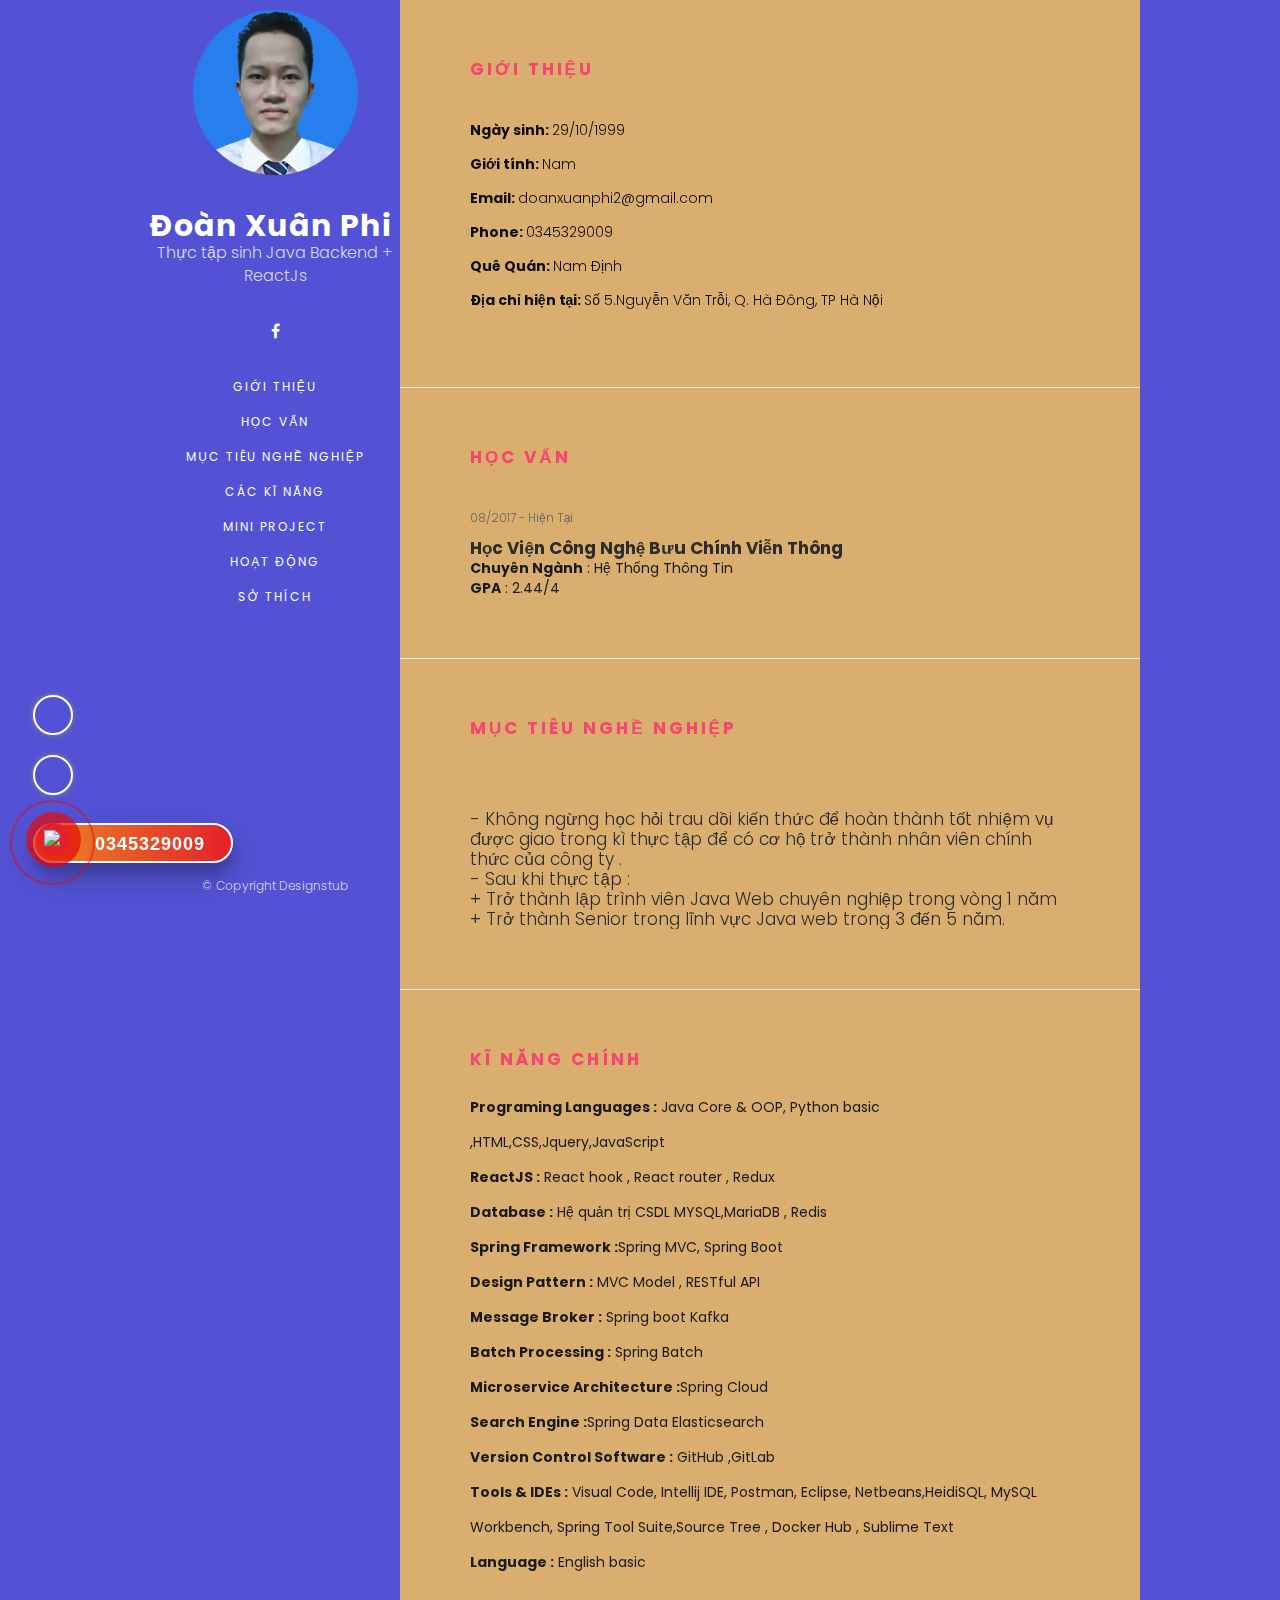
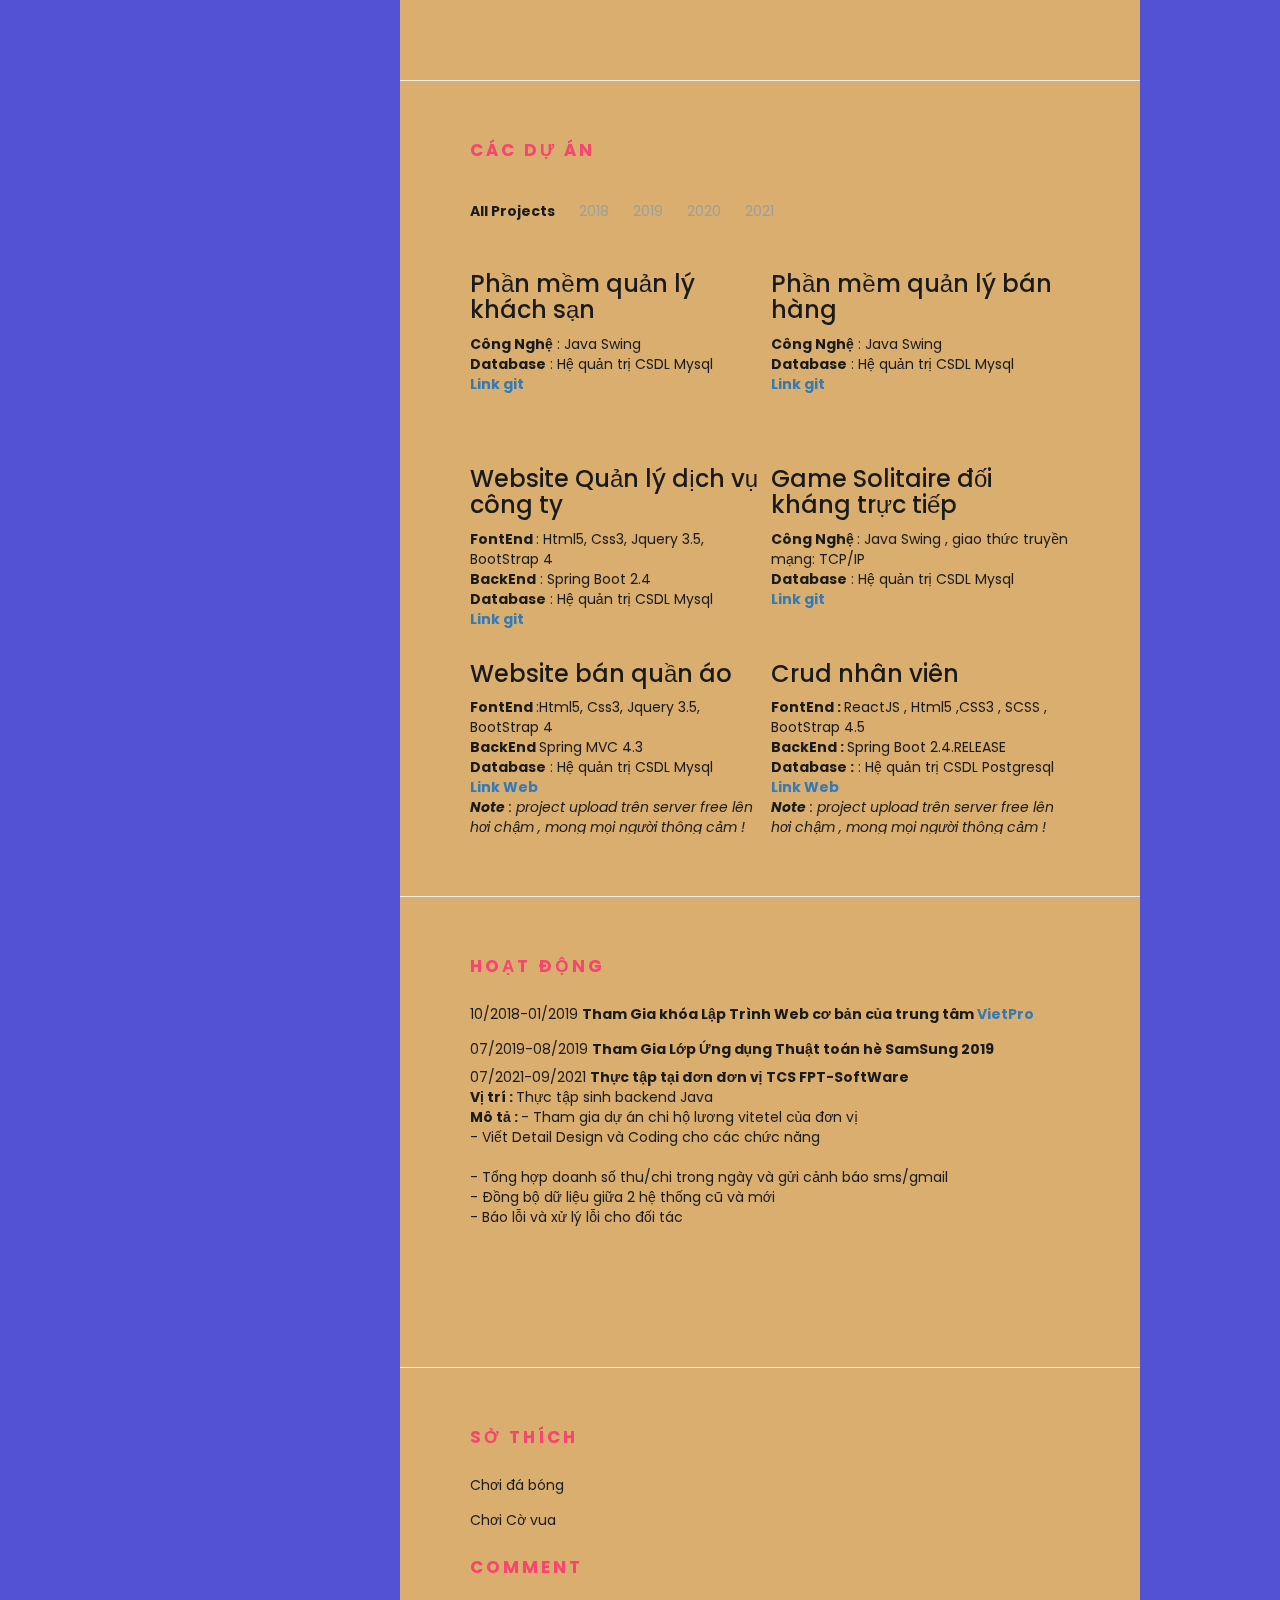
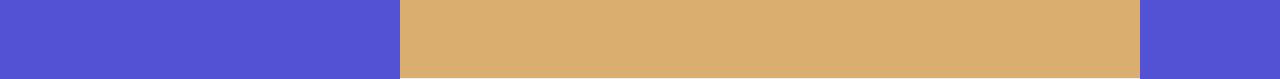
==== commit dd0eda4d: "fix error html" ====
--- a/index.html
+++ b/index.html
@@ -356,7 +356,7 @@
 									</div>	
 
 								</div>
-							</div>s
+							</div>
 
 							<div class="col-md-6 col-sm-6 col-xs-12 filtr-item" data-category="3" data-sort="value">
 								<div class="item">
@@ -431,8 +431,9 @@
 								<span>  <strong>Vị trí : </strong> Thực tập sinh backend Java</span> <br>
 								<span> 
 								 <strong>Mô tả : </strong>
+								  - Tham gia dự án chi hộ lương vitetel của đơn vị   <br>	
 								  - Viết Detail Design và Coding cho các chức năng <br> <br>	
-								  - Tổng hợp doanh thu/chi trong ngày và gửi cảnh báo sms/gmail <br> 
+								  - Tổng hợp doanh số thu/chi trong ngày và gửi cảnh báo sms/gmail <br> 
 								  - Đồng bộ dữ liệu giữa 2 hệ thống cũ và mới <br> 
 								  - Báo lỗi và xử lý lỗi cho đối tác  <br> 
 								   <br>
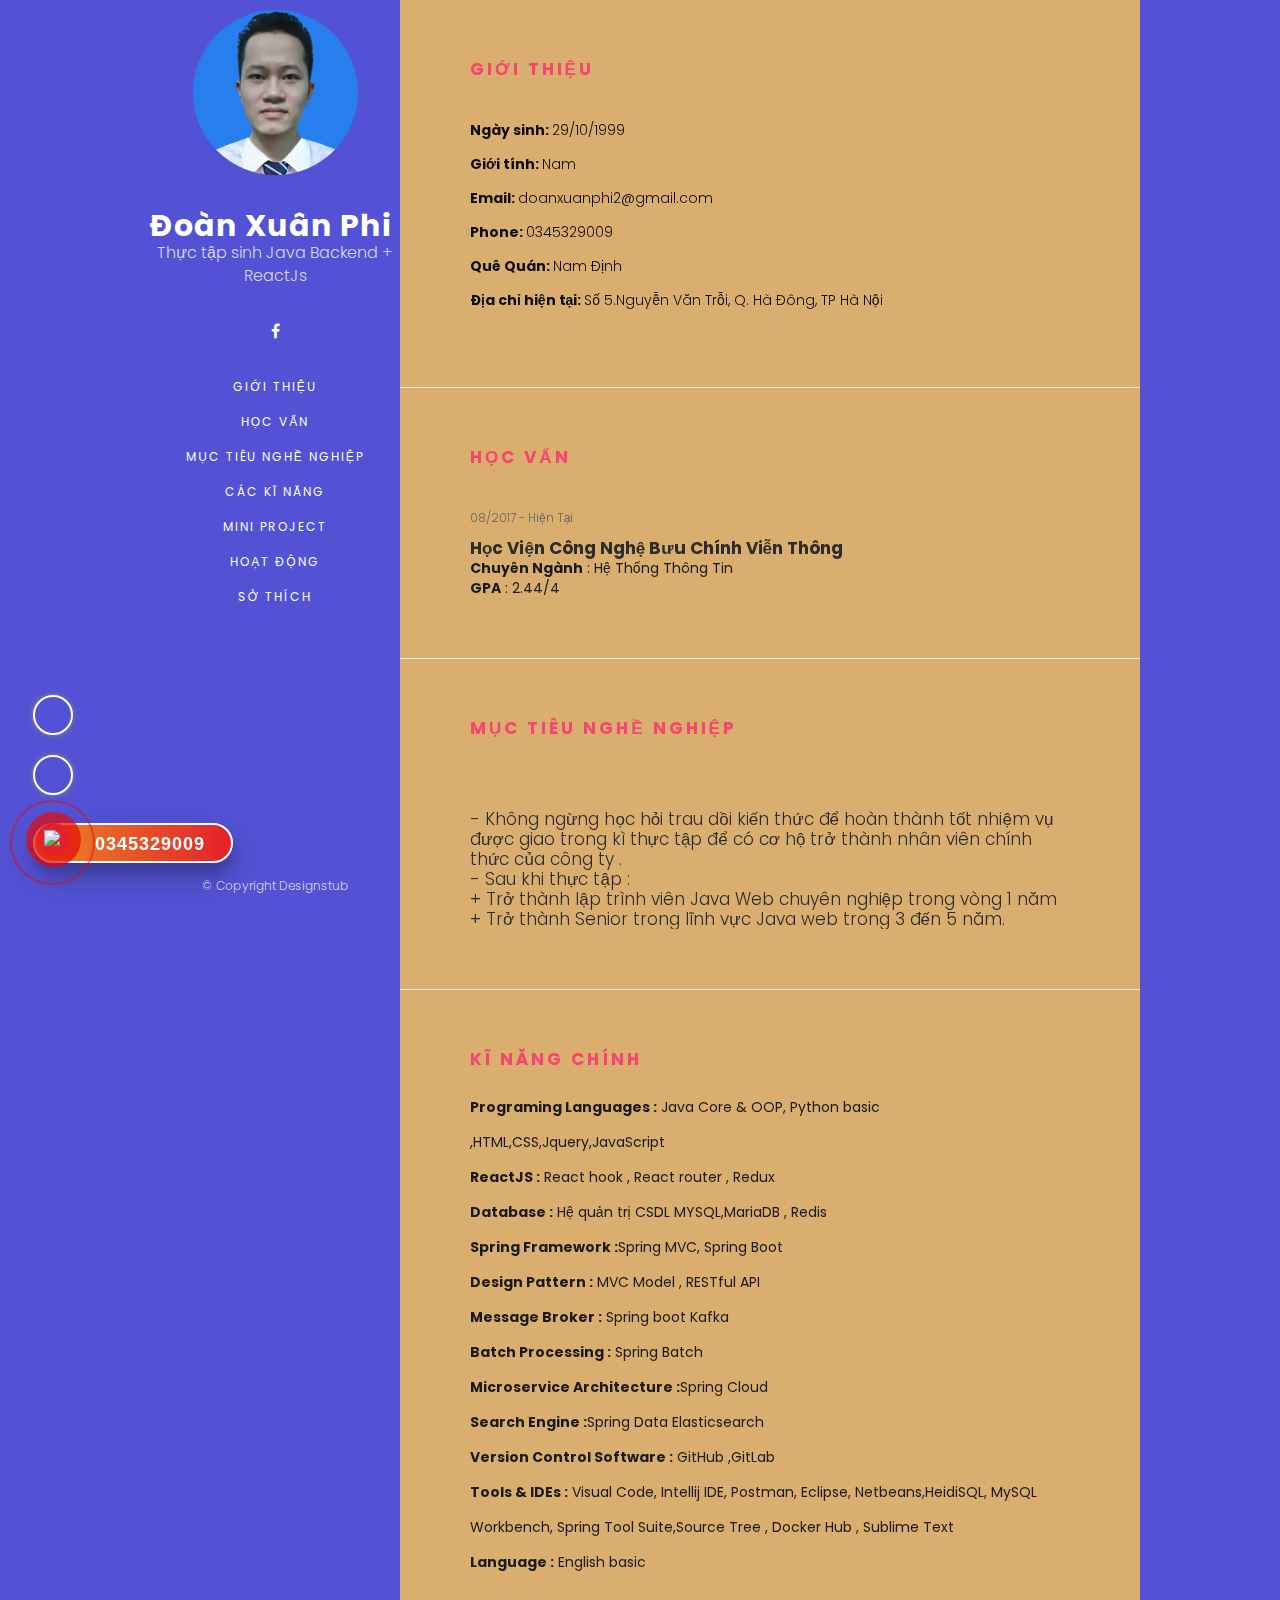
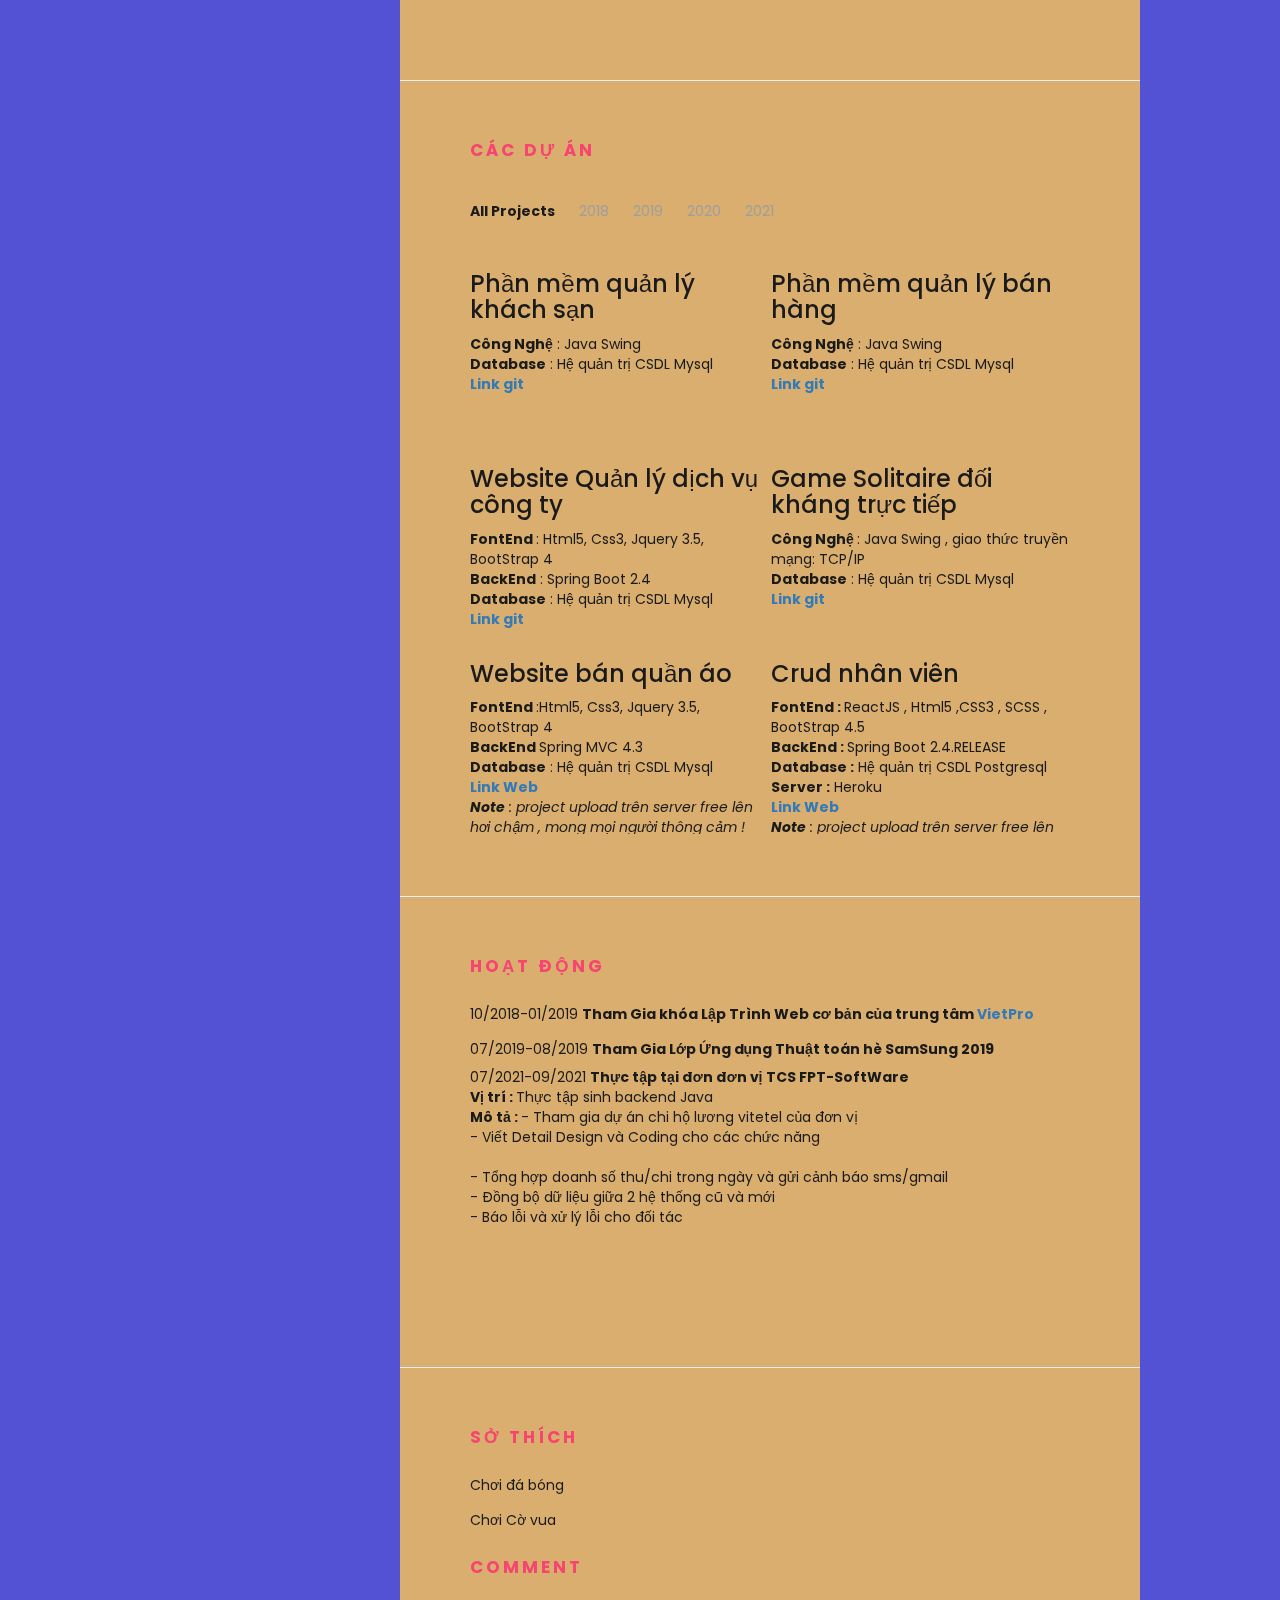
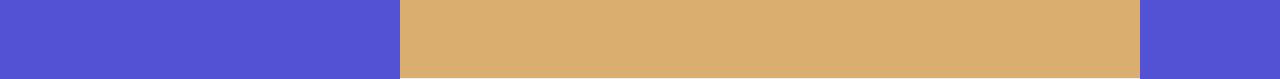
==== commit ceb41954: "add inform server" ====
--- a/index.html
+++ b/index.html
@@ -397,7 +397,8 @@
 												<strong> FontEnd :  </strong> ReactJS , Html5 ,CSS3 , SCSS , BootStrap 4.5  <br>
 												<strong> BackEnd :   </strong> Spring Boot 2.4.RELEASE <br>
 												
-												<strong>Database :</strong> : Hệ quản trị CSDL Postgresql <br>
+												<strong>Database :</strong> Hệ quản trị CSDL Postgresql <br>
+												<strong>Server :</strong>  Heroku <br>
 
 												<strong><a href="https://reactjs-crud-employee-app.herokuapp.com">Link Web</a></strong> <br>
 												<i><b>Note</b> : project upload trên server free lên hơi chậm , mong mọi người thông cảm ! Thank you !! </i>
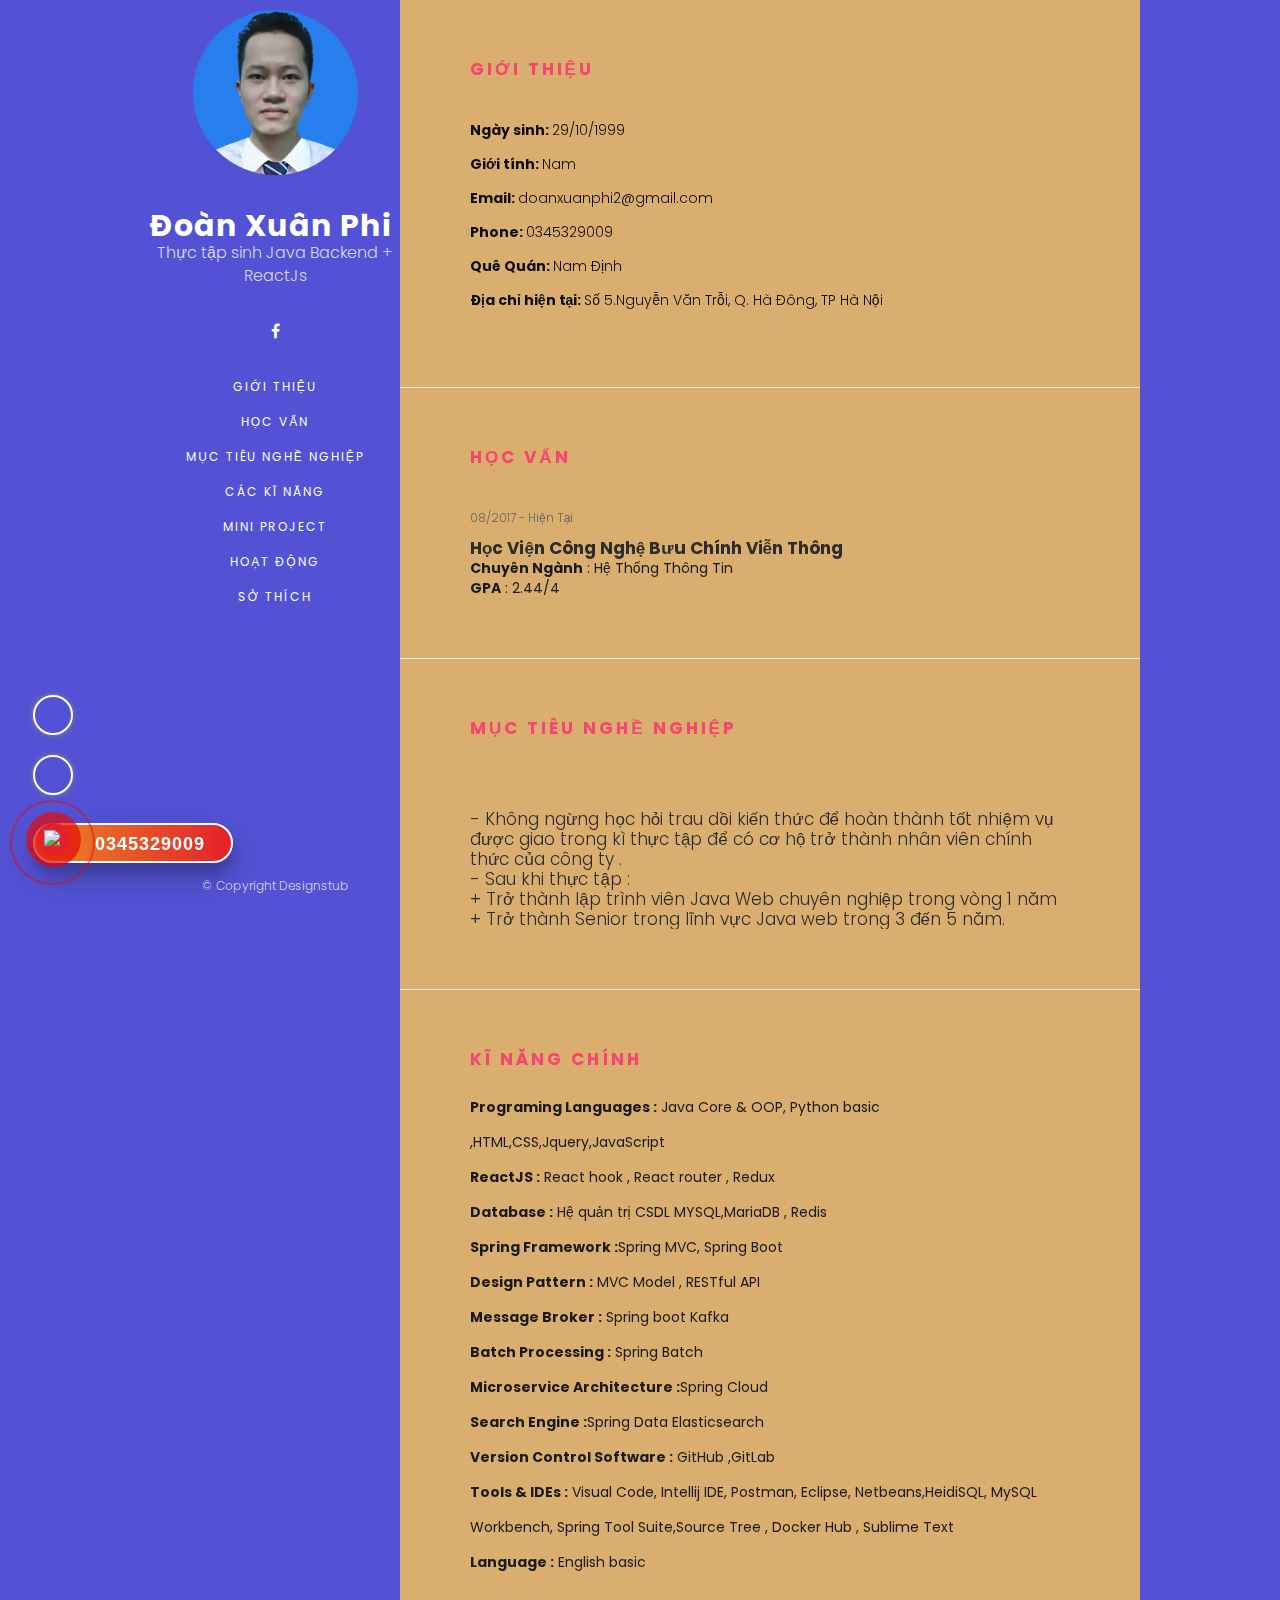
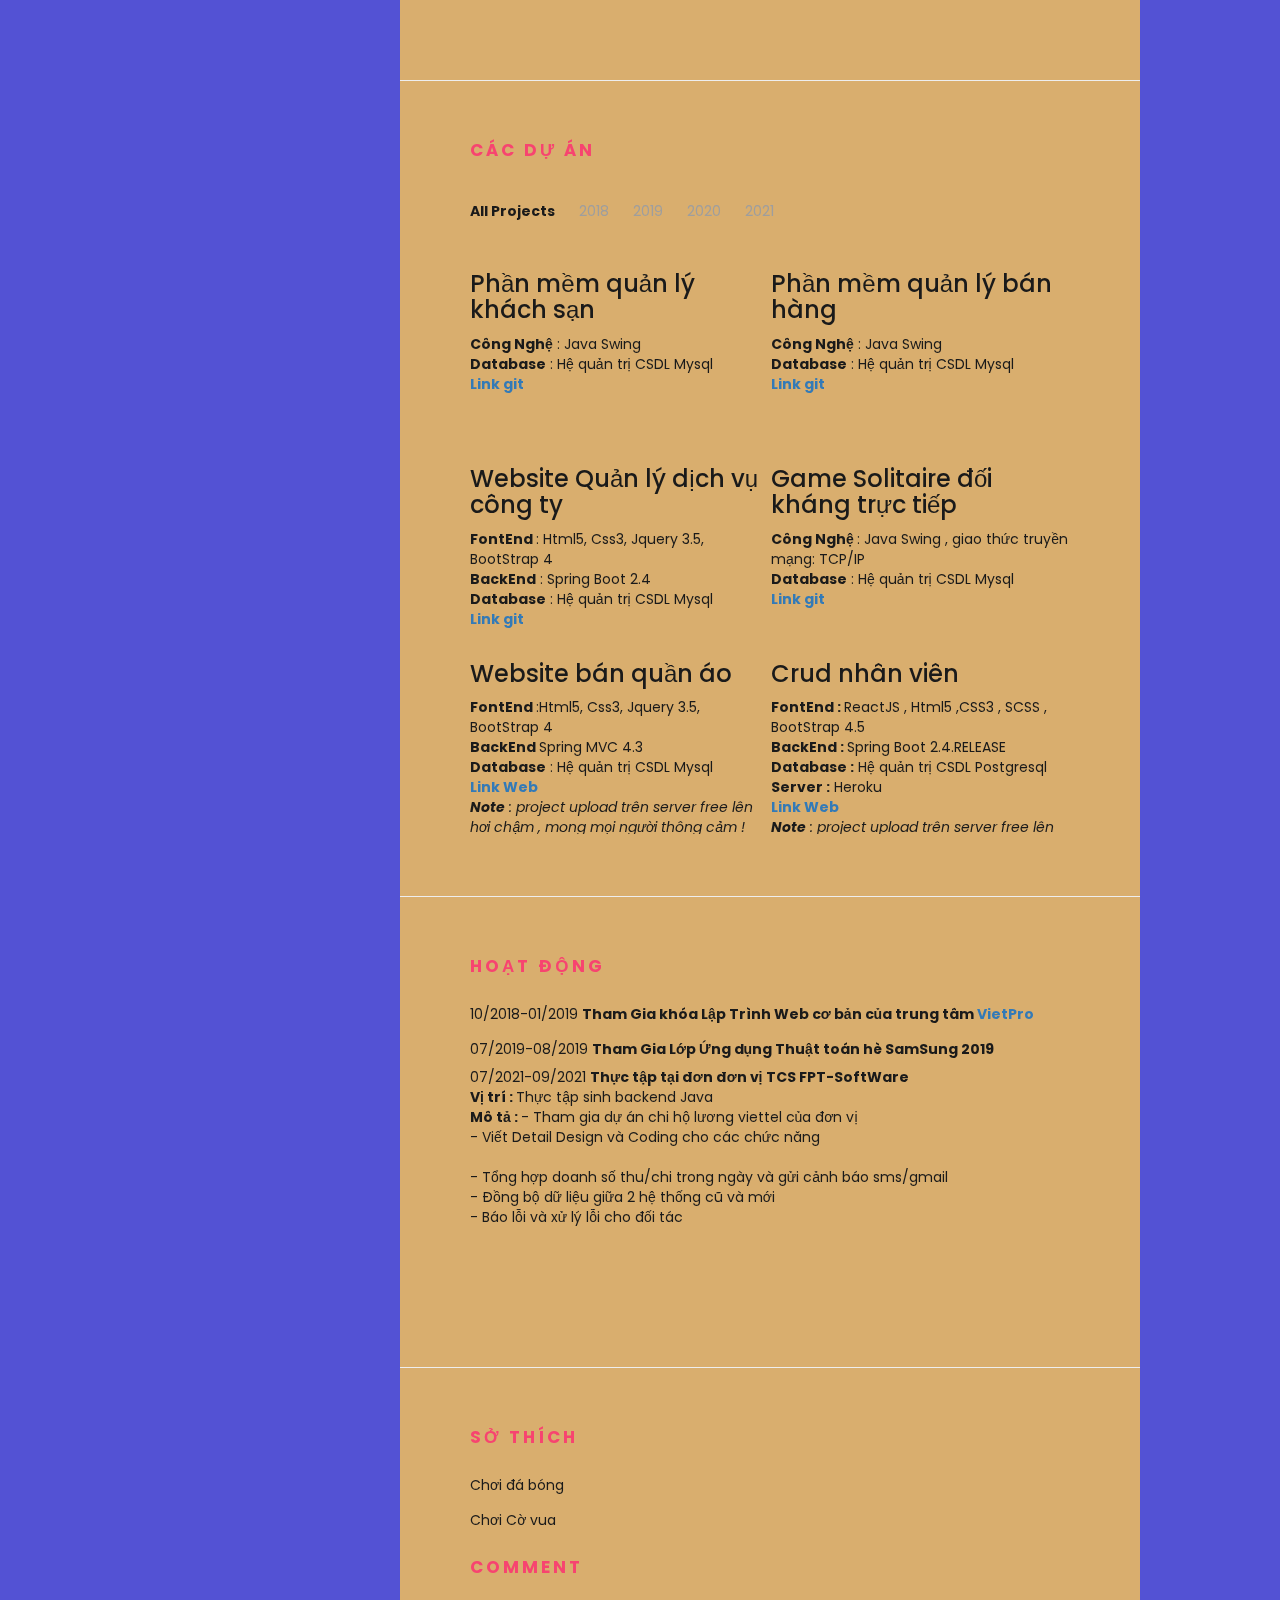
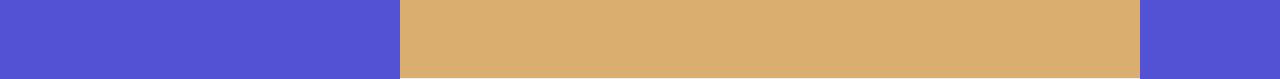
==== commit cf91da9a: "fix txt viettel" ====
--- a/index.html
+++ b/index.html
@@ -432,7 +432,7 @@
 								<span>  <strong>Vị trí : </strong> Thực tập sinh backend Java</span> <br>
 								<span> 
 								 <strong>Mô tả : </strong>
-								  - Tham gia dự án chi hộ lương vitetel của đơn vị   <br>	
+								  - Tham gia dự án chi hộ lương viettel của đơn vị   <br>	
 								  - Viết Detail Design và Coding cho các chức năng <br> <br>	
 								  - Tổng hợp doanh số thu/chi trong ngày và gửi cảnh báo sms/gmail <br> 
 								  - Đồng bộ dữ liệu giữa 2 hệ thống cũ và mới <br> 
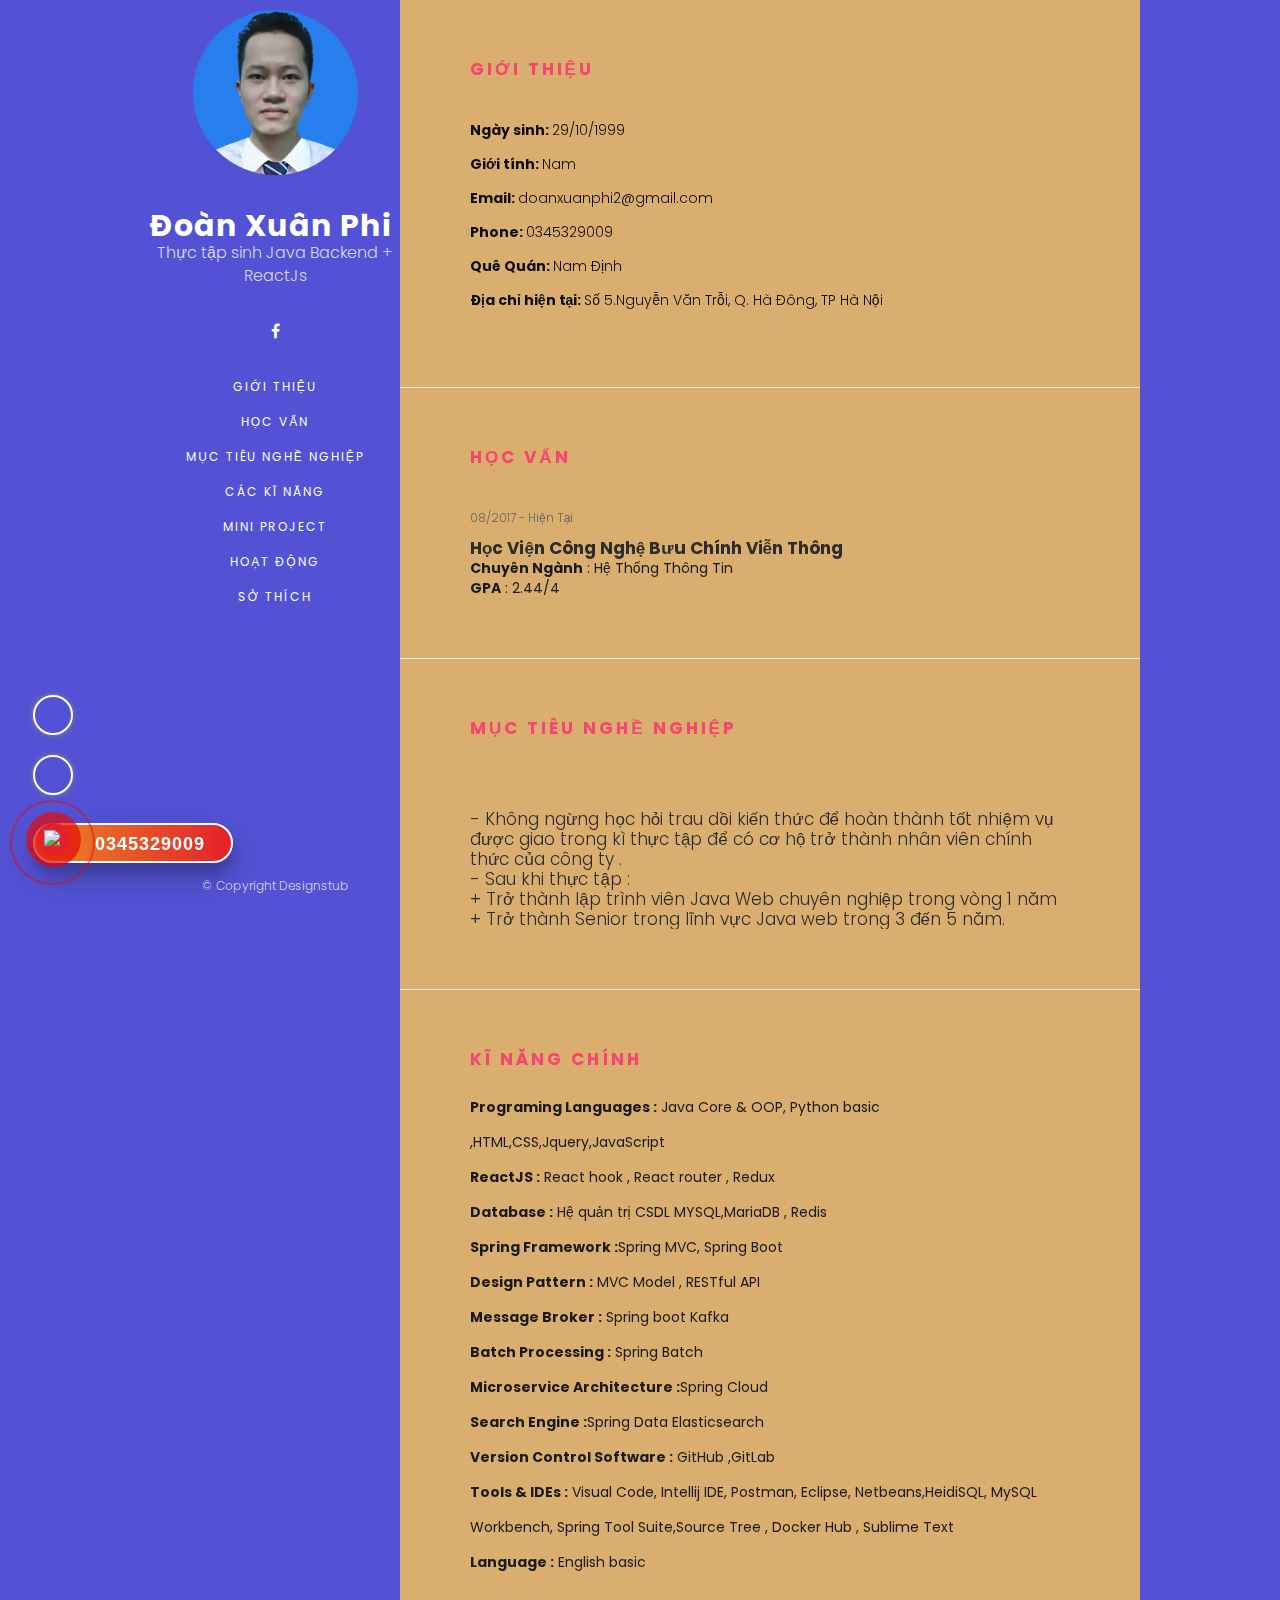
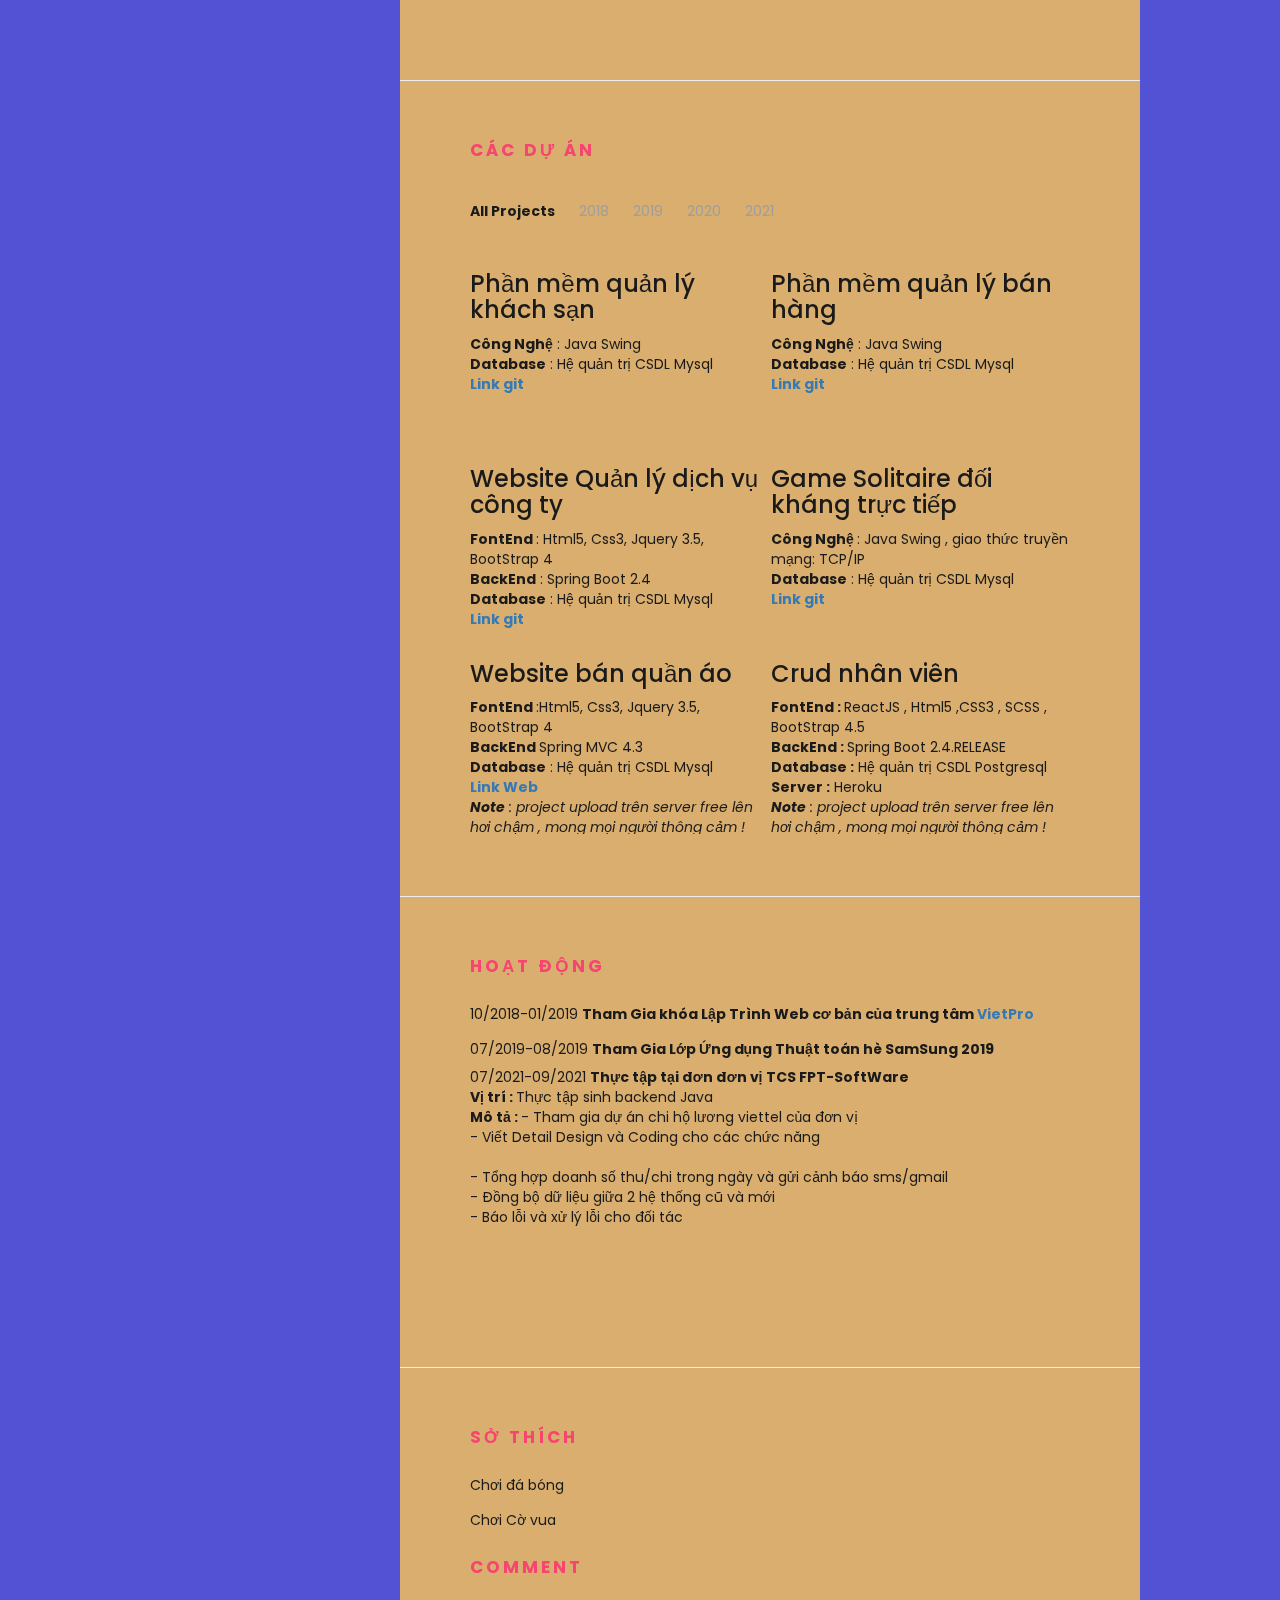
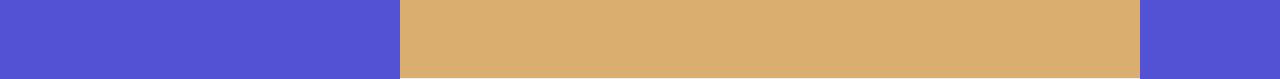
==== commit 76ccf551: "cmt link" ====
--- a/index.html
+++ b/index.html
@@ -400,7 +400,7 @@
 												<strong>Database :</strong> Hệ quản trị CSDL Postgresql <br>
 												<strong>Server :</strong>  Heroku <br>
 
-												<strong><a href="https://reactjs-crud-employee-app.herokuapp.com">Link Web</a></strong> <br>
+										<!-- <strong><a href="https://reactjs-crud-employee-app.herokuapp.com">Link Web</a></strong> <br> -->
 												<i><b>Note</b> : project upload trên server free lên hơi chậm , mong mọi người thông cảm ! Thank you !! </i>
 											</div>
 
